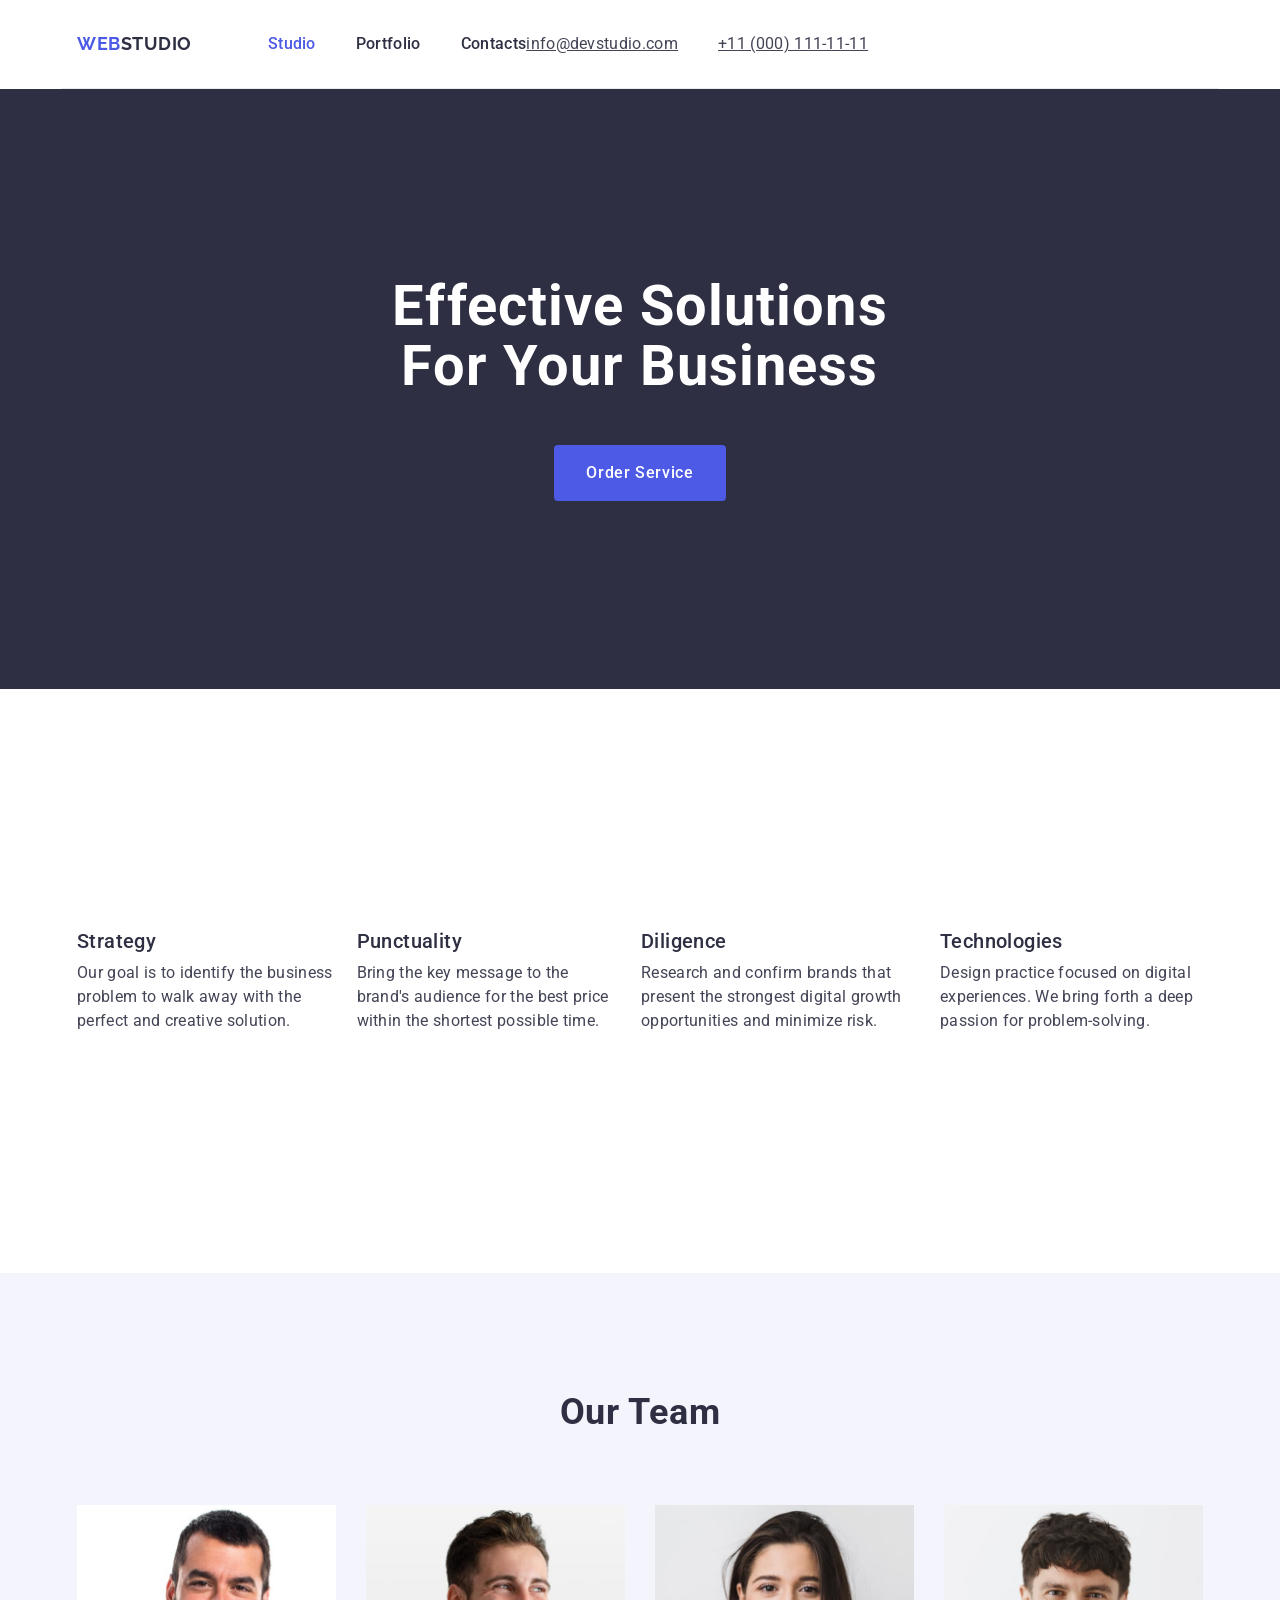
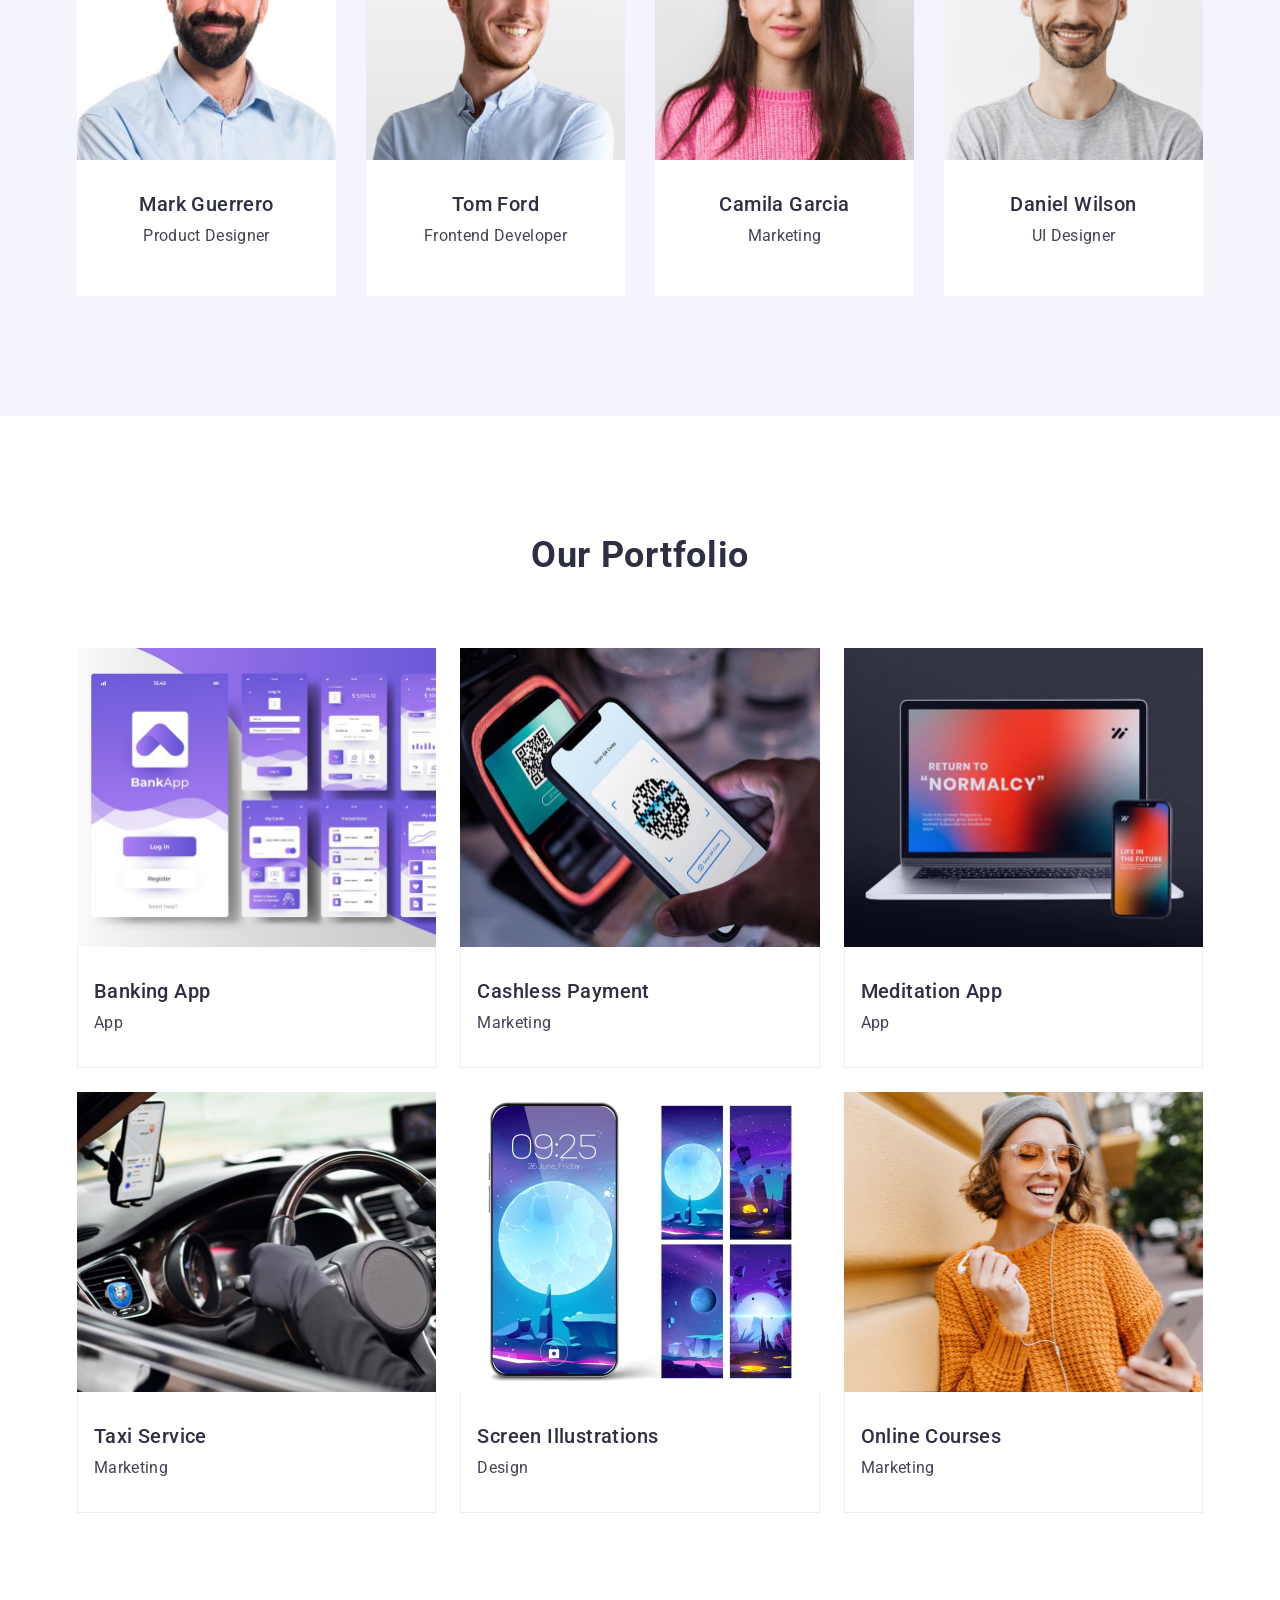
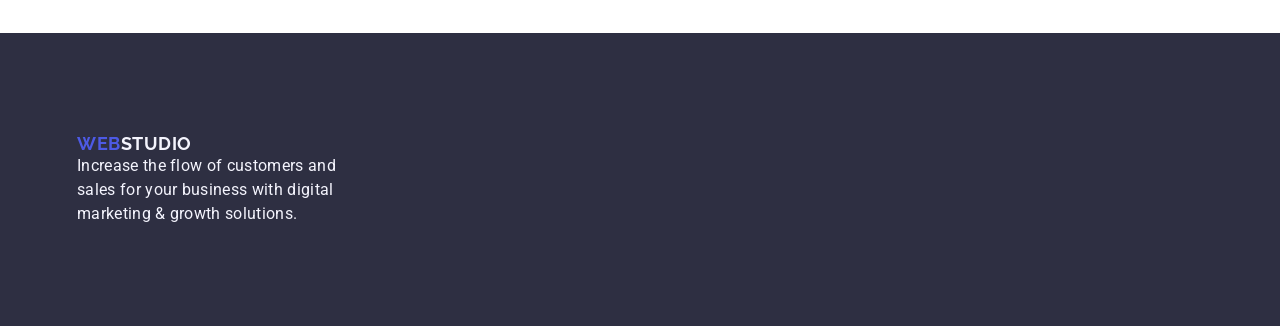
==== index.html @ 7c3ea045 "add css and class from tads" ====
<!DOCTYPE html>
<html lang="en">
  <head>
    <meta charset="UTF-8" />
    <meta http-equiv="X-UA-Compatible" content="IE=edge" />
    <meta name="viewport" content="width=device-width, initial-scale=1.0" />
    <title>Studio</title>
    <link
      rel="stylesheet"
      href="https://cdn.jsdelivr.net/npm/modern-normalize@1.1.0/modern-normalize.min.css"
    />
    <link rel="preconnect" href="https://fonts.googleapis.com" />
    <link rel="preconnect" href="https://fonts.gstatic.com" crossorigin />
    <link
      href="https://fonts.googleapis.com/css2?family=Raleway:wght@700&family=Roboto:wght@400;500;700&display=swap"
      rel="stylesheet"
    />
    <link rel="stylesheet" href="./css/styles.css" />
  </head>

  <body>
    <!-- HEADER-->
    <header>
      <div class="page-header container">
        <nav class="page-nav">
          <a class="logo logo-link link" href="index.html" lang="en"
            >Web<span class="logo-heater">Studio</span></a
          >
          <ul class="menu list link">
            <li class="menu-item">
              <a class="menu-link current" href="./index.html">Studio</a>
            </li>
            <li class="menu-item">
              <a class="menu-link" href="">Portfolio</a>
            </li>
            <li class="menu-item">
              <a class="menu-link" href="">Contacts</a>
            </li>
          </ul>
        </nav>

        <address class="link">
          <ul class="contact list">
            <li class="contact-menu">
              <a class="contact-list" href="mailto:info@devstudio.com"
                >info@devstudio.com</a
              >
            </li>
            <li class="contact-menu">
              <a class="contact-list" href="tel:+110001111111"
                >+11 (000) 111-11-11</a
              >
            </li>
          </ul>
        </address>
      </div>
    </header>

    <!--MAIN-->
    <main>
      <!--HERO-->
      <section class="hero background">
        <h1 class="hero-title">Effective Solutions<br />for Your Business</h1>
        <button class="modal-btn" type="button">Order Service</button>
      </section>

      <!--ABOUT-->
      <section class="section">
        <div class="container">
          <h2 class="about-title visually-hidden">Our Services</h2>
          <ul class="about-list list">
            <li>
              <h3 class="about-title-item">Strategy</h3>
              <p class="about-paragraph">
                Our goal is to identify the business problem to walk away with
                the perfect and creative solution.
              </p>
            </li>
            <li>
              <h3 class="about-title-item">Punctuality</h3>
              <p class="about-paragraph">
                Bring the key message to the brand's audience for the best price
                within the shortest possible time.
              </p>
            </li>
            <li>
              <h3 class="about-title-item">Diligence</h3>
              <p class="about-paragraph">
                Research and confirm brands that present the strongest digital
                growth opportunities and minimize risk.
              </p>
            </li>
            <li>
              <h3 class="about-title-item">Technologies</h3>
              <p class="about-paragraph">
                Design practice focused on digital experiences. We bring forth a
                deep passion for problem-solving.
              </p>
            </li>
          </ul>
        </div>
      </section>

      <!--TEAM-->
      <section class="team section">
        <div class="container">
          <h2 class="section-title">Our Team</h2>
          <ul class="team-menu list">
            <li class="team-list">
              <img
                class="team-img"
                src="./images/team/mark.jpg"
                alt="Photo Mark Guerrero"
                width="264"
                height="260"
              />
              <div class="team-subscription">
                <h3 class="team-name">Mark Guerrero</h3>
                <p class="team-paragraph">Product Designer</p>
              </div>
            </li>
            <li class="team-list">
              <img
                class="team-img"
                src="./images/team/tom.jpg"
                alt="Photo Tom Ford"
                width="264"
                height="260"
              />
              <div class="team-subscription">
                <h3 class="team-name">Tom Ford</h3>
                <p class="team-paragraph">Frontend Developer</p>
              </div>
            </li>
            <li class="team-list">
              <img
                class="team-img"
                src="./images/team/camila.jpg"
                alt="Photo Camila Garcia"
                width="264"
                height="260"
              />
              <div class="team-subscription">
                <h3 class="team-name">Camila Garcia</h3>
                <p class="team-paragraph">Marketing</p>
              </div>
            </li>
            <li class="team-list">
              <img
                class="team-img"
                src="./images/team/daniel.jpg"
                alt="Photo Daniel Wilson"
                width="264"
                height="260"
              />
              <div class="team-subscription">
                <h3 class="team-name">Daniel Wilson</h3>
                <p class="team-paragraph">UI Designer</p>
              </div>
            </li>
          </ul>
        </div>
      </section>

      <!--PORTFOLIO-->
      <section class="section portfolio">
        <div class="container">
          <h2 class="section-title">Our Portfolio</h2>
          <ul class="portfolio-menu list link">
            <li class="portfolio-cards">
              <img
                class="portfolio-img"
                src="./images/portfolio/banking_app.jpg"
                alt="Photo Banking App"
                width="360"
                height="300"
              />
              <div class="portfolio-subscription">
                <h3 class="portfolio-title list">Banking App</h3>
                <p class="portfolio-paragraph">App</p>
              </div>
            </li>
            <li class="portfolio-cards">
              <img
                class="portfolio-img"
                src="./images/portfolio/cashless_payment.jpg"
                alt="Photo Cashless Payment"
                width="360"
                height="300"
              />
              <div class="portfolio-subscription">
                <h3 class="portfolio-title list">Cashless Payment</h3>
                <p class="portfolio-paragraph">Marketing</p>
              </div>
            </li>
            <li class="portfolio-cards">
              <img
                class="portfolio-img"
                src="./images/portfolio/meditation_app.jpg"
                alt="Photo Meditation App"
                width="360"
                height="300"
              />
              <div class="portfolio-subscription">
                <h3 class="portfolio-title list">Meditation App</h3>
                <p class="portfolio-paragraph">App</p>
              </div>
            </li>
            <li class="portfolio-cards">
              <img
                class="portfolio-img"
                src="./images/portfolio/taxi_service.jpg"
                alt="Photo Taxi Service"
                width="360"
                height="300"
              />
              <div class="portfolio-subscription">
                <h3 class="portfolio-title list">Taxi Service</h3>
                <p class="portfolio-paragraph">Marketing</p>
              </div>
            </li>
            <li class="portfolio-cards">
              <img
                class="portfolio-img"
                src="./images/portfolio/screen_illustrations.jpg"
                alt="Photo Screen Illustrations"
                width="360"
                height="300"
              />
              <div class="portfolio-subscription">
                <h3 class="portfolio-title list">Screen Illustrations</h3>
                <p class="portfolio-paragraph">Design</p>
              </div>
            </li>
            <li class="portfolio-cards">
              <img
                class="portfolio-img"
                src="./images/portfolio/online_courses.jpg"
                alt="Photo girl with phone and headphones"
                width="360"
                height="300"
              />
              <div class="portfolio-subscription">
                <h3 class="portfolio-title list">Online Courses</h3>
                <p class="portfolio-paragraph">Marketing</p>
              </div>
            </li>
          </ul>
        </div>
      </section>
    </main>

    <!--FOOTER-->
    <footer class="footer">
      <div class="container">
        <a class="logo-link logo-footer-link link" href="index.html" lang="en"
          >Web<span class="logo-footer">Studio</span></a
        >
        <p class="footer-text">
          Increase the flow of customers and<br />sales for your business with
          digital<br />marketing & growth solutions.
        </p>
      </div>
    </footer>
  </body>
</html>
---- css/styles.css ----
:root {
  --main-font: 'Roboto', sans-serif;
  --secondth-font: 'Raleway', sans-serif;
  --main-text-color: #434455;
  --secondth-text-color: #2e2f42;
  --thirdth-text-color: #ffffff;
  --fourth-text-color: #4d5ae5;
  --fifth-text-color: #f4f4fd;
  --sixth-text-color: #404bbf;
  --main-background: #ffffff;
  --secondth-background: #2e2f42;
  --thirdth-background: #4d5ae5;
  --fourth-background: #404bbf;
}

h1,
h2,
h3,
p {
  margin-top: 0;
  margin-bottom: 0;
}

ul,
ol {
  margin: 0;
  padding: 0;
  list-style: none;
}

img {
  display: block;
  max-width: 100%;
  height: auto;
}

button {
  cursor: pointer;
}

.list {
  list-style: none;
}

.link {
  text-decoration: none;
}

.section {
  padding-top: 120px;
  padding-bottom: 120px;
}

.container {
  max-width: 1158px;
  padding-left: 16px;
  padding-right: 16px;
  margin-left: auto;
  margin-right: auto;
}

/* BODY */
body {
  font-family: var(--main-font);
  font-size: 14px;
  letter-spacing: 0.03em;
  color: var(--main-text-color);
  background-color: var(--main-background);
}
/* ================= HEADER ================= */
.page-header {
  display: flex;
  align-items: center;
  border-bottom: 1px solid #ececec;
}

.page-nav {
  display: flex;
  align-items: center;
}

.logo {
  margin-right: 76px;
  padding-top: 24px;
  padding-bottom: 25px;
}

.logo-link {
  font-family: var(--secondth-font);
  font-weight: 700;
  font-size: 18px;
  line-height: 1.17;
  letter-spacing: 0.03em;
  color: var(--fourth-text-color);
  text-transform: uppercase;
}

.logo-heater {
  color: var(--secondth-text-color);
}

.menu {
  display: flex;
  align-items: center;
  padding-top: 32px;
  padding-bottom: 32px;
}

.menu-item:not(:last-child) {
  margin-right: 40px;
}

.menu-link {
  font-weight: 500;
  font-size: 16px;
  line-height: 1.5;
  letter-spacing: 0.02em;
  color: var(--secondth-text-color);
  list-style: none;
  text-decoration: none;
}

.menu-link:hover,
.menu-link:focus {
  color: var(--sixth-text-color);
}

.menu-link.current {
  color: var(--fourth-text-color);
}

.contact {
  display: flex;
  align-items: center;
  margin-left: auto;
  padding-top: 32px;
  padding-bottom: 32px;
}

.contact-menu:not(:last-child) {
  margin-right: 40px;
}

.contact-list {
  font-size: 16px;
  line-height: 1.5;
  letter-spacing: 0.02em;
  color: var(--main-text-color);
  font-style: normal;
}

.contact-list:hover,
.contact-list:focus {
  color: var(--sixth-text-color);
}

/* ================= /HEADER  ================= */

/* =================  MAIN  ================= */

/*  ================= HERO  ================= */
.hero {
  padding: 188px 0;
  text-align: center;
}

.background {
  background-color: #2e2f42;
}

.hero-title {
  font-weight: 700;
  font-size: 56px;
  line-height: 1.07;
  letter-spacing: 0.02em;
  text-transform: capitalize;
  color: var(--thirdth-text-color);
  margin-bottom: 48px;
}

.modal-btn {
  font-weight: 500;
  font-size: 16px;
  line-height: 1.5;
  letter-spacing: 0.04em;
  color: var(--thirdth-text-color);
  background-color: var(--thirdth-background);
  cursor: pointer;
  border-radius: 4px;
  display: flex;
  align-items: center;
  text-align: center;
  margin-left: auto;
  margin-right: auto;
  padding-top: 16px;
  padding-bottom: 16px;
  padding-left: 32px;
  padding-right: 32px;
  border-style: none;
}

.modal-btn:hover,
.modal-btn:focus {
  background-color: var(--fourth-background);
}

/*  ================= /HERO  ================= */

/*  ================= ABOUT  ================= */
.visually-hidden {
  position: absolute;
  white-space: nowrap;
  width: 1px;
  height: 1px;
  overflow: hidden;
  border: 0;
  padding: 0;
  clip: rect(0 0 0 0);
  clip-path: inset(50%);
  margin: -1px;
}

.about-title {
  display: none;
}

.about-title-item {
  font-weight: 500;
  font-size: 20px;
  line-height: 1.2;
  letter-spacing: 0.02em;
  text-transform: capitalize;
  color: var(--secondth-text-color);
  margin-bottom: 8px;
}

.about-list {
  display: flex;
  justify-content: center;
  gap: 24px;
  padding: 120px 0;
}

.about-paragraph {
  font-size: 16px;
  line-height: 1.5;
  letter-spacing: 0.02em;
  color: var(--main-text-color);
}

/*  ================= /ABOUT  ================= */

/* ================= TEAM  ================= */
.team {
  padding: 120px 0;
  background-color: var(--fifth-text-color);
}

.team-menu {
  display: flex;
  align-items: center;
  gap: 30px;
}

.section-title {
  font-weight: 700;
  font-size: 36px;
  line-height: 1.11;
  letter-spacing: 0.02em;
  text-transform: capitalize;
  color: var(--secondth-text-color);
  text-align: center;
  margin-bottom: 72px;
}

.team-list {
  background-color: var(--main-background);
}

.team-subscription {
  padding-top: 32px;
  padding-bottom: 32px;
}

.team-name {
  font-weight: 500;
  font-size: 20px;
  line-height: 1.2;
  letter-spacing: 0.02em;
  color: var(--secondth-text-color);
  text-align: center;
  margin-bottom: 8px;
}

.team-paragraph {
  font-size: 16px;
  line-height: 1.5;
  letter-spacing: 0.02em;
  color: var(--main-text-color);
  text-align: center;
  margin-bottom: 16px;
}

/* ================= /TEAM  ================= */

/* ============ PORTFOLIO ============ */
.portfolio {
  padding: 120px 0;
}

.portfolio-menu {
  display: flex;
  flex-wrap: wrap;
  gap: 24px;
}

.portfolio-cards {
  flex-basis: calc((100% - 2 * 24px) / 3);
}

.portfolio-subscription {
  border: 1px solid #eeeeee;
  border-top: none;
  padding-top: 32px;
  padding-bottom: 32px;
  padding-left: 16px;
}

.portfolio-title {
  font-weight: 500;
  font-size: 20px;
  line-height: 1.2;
  letter-spacing: 0.02em;
  color: var(--secondth-text-color);
  text-decoration: none;
  margin-bottom: 8px;
}

.portfolio-paragraph {
  font-size: 16px;
  line-height: 1.5;
  letter-spacing: 0.02em;
  color: var(--main-text-color);
  text-decoration: none;
}

/* ============ /PORTFOLIO ============ */

/*  ================= /MAIN  ================= */

/*  ================= FOOTER  ================= */
.footer {
  padding-top: 100px;
  padding-bottom: 100px;
  background-color: var(--secondth-background);
}

.logo-footer {
  color: var(--fifth-text-color);
}

.logo-footer-link {
  margin-bottom: 16px;
}

.footer-text {
  display: block;
  font-size: 16px;
  line-height: 1.5;
  letter-spacing: 0.02em;
  list-style: none;
  text-decoration: none;
  color: var(--fifth-text-color);
  background-color: var(--secondth-background);
}

/*  ================= /FOOTER  ================= */

/* /BODY */
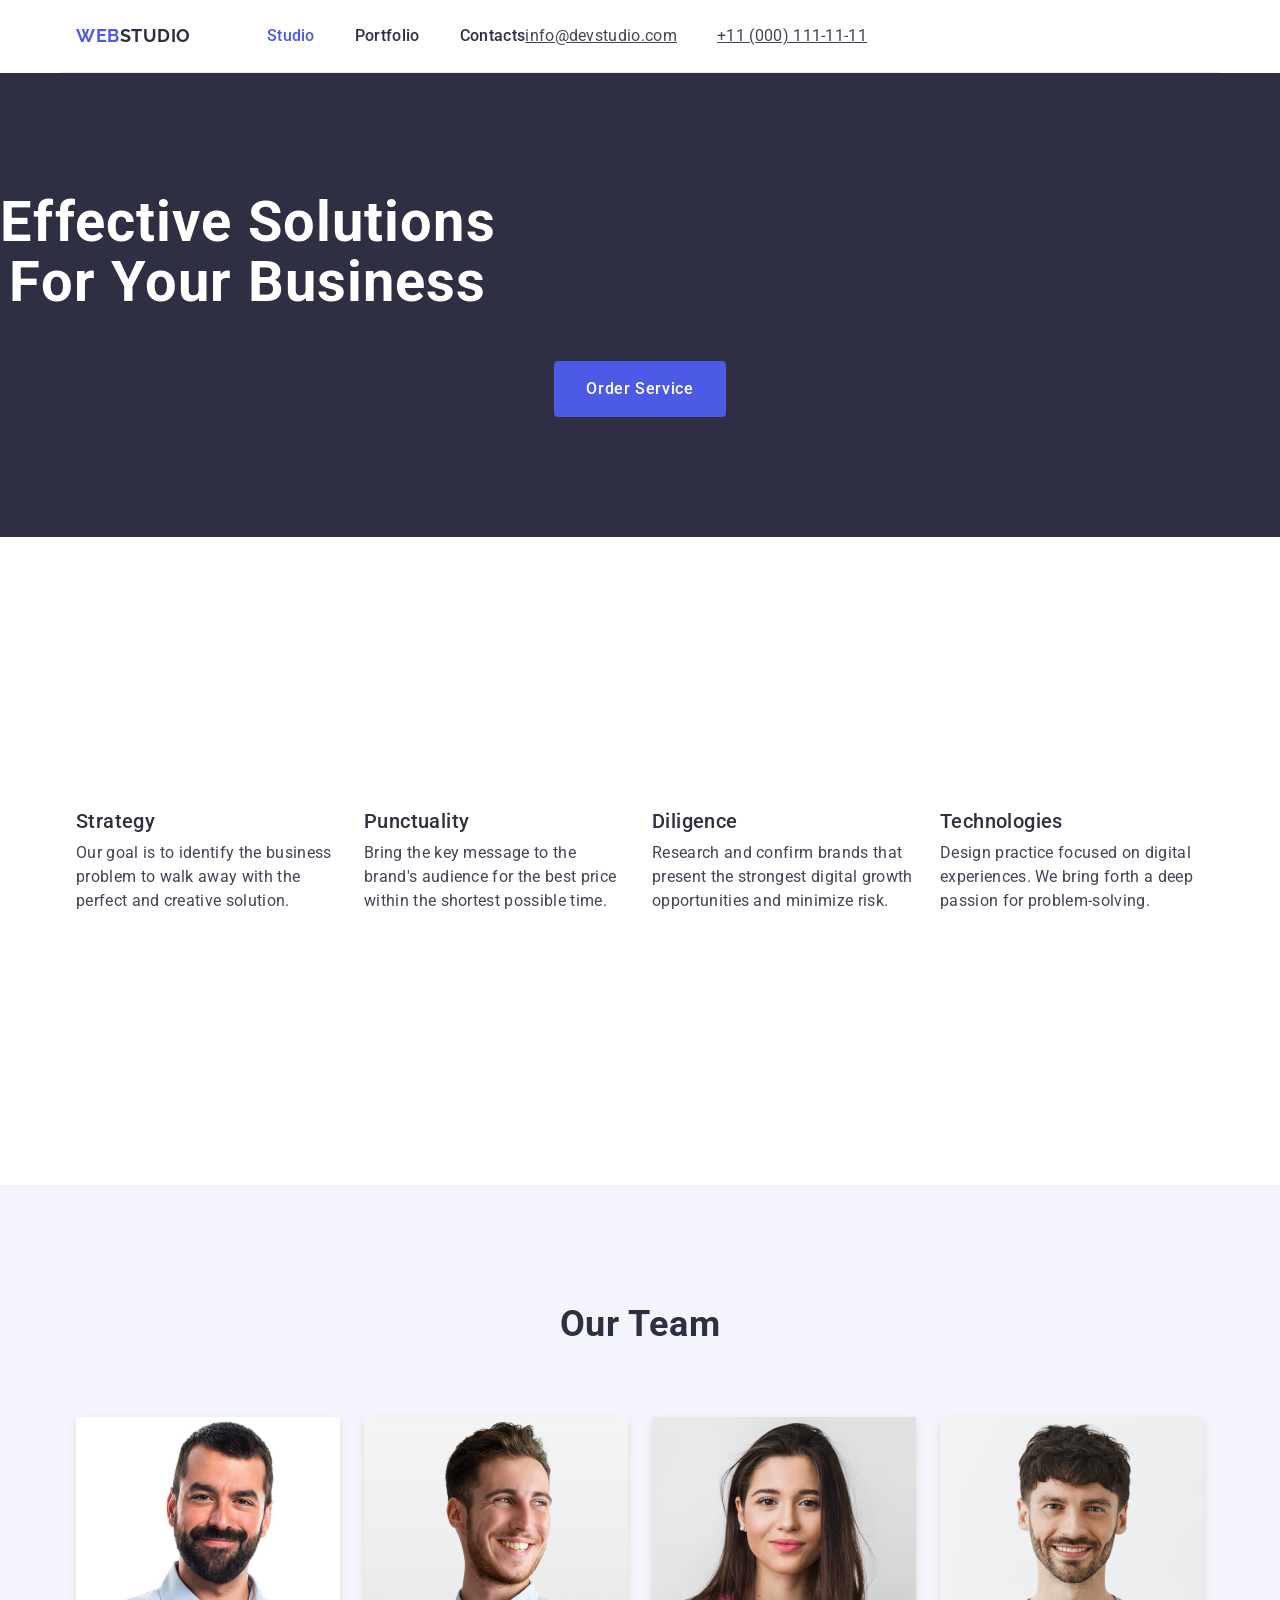
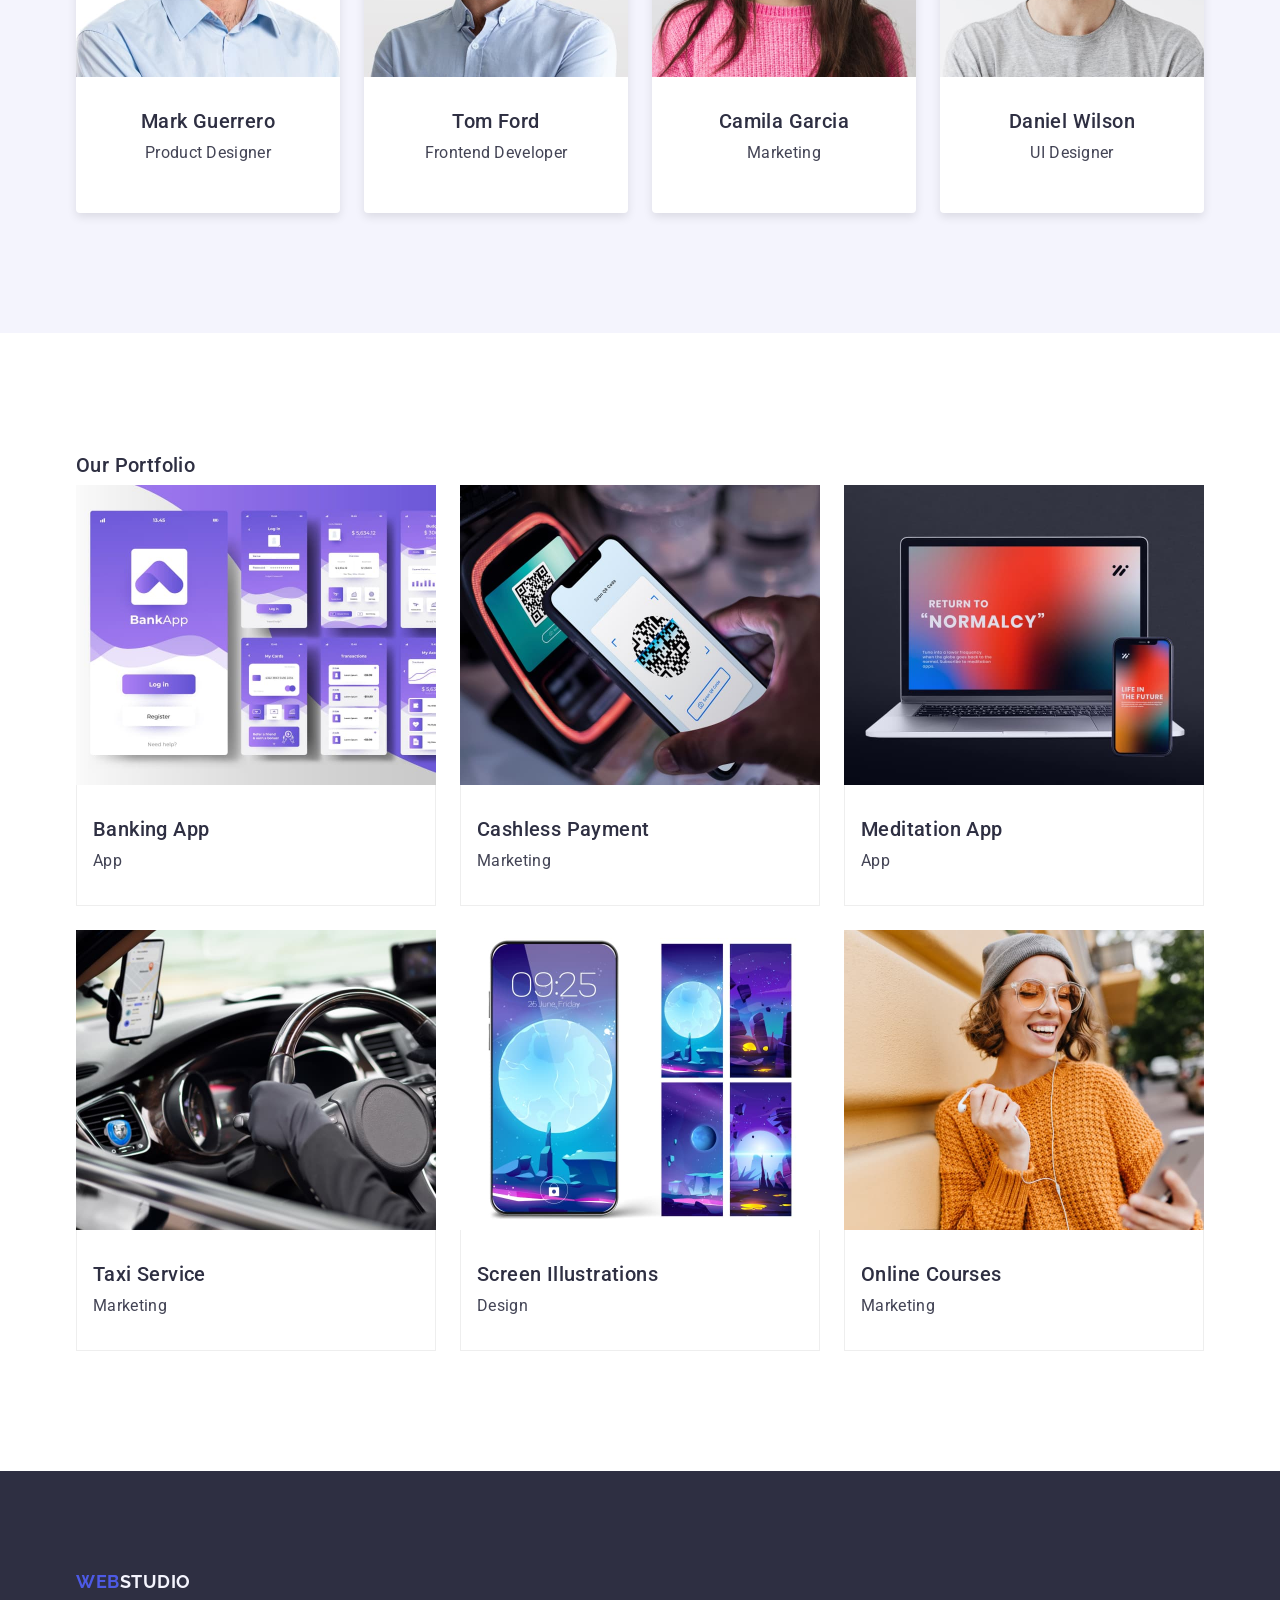
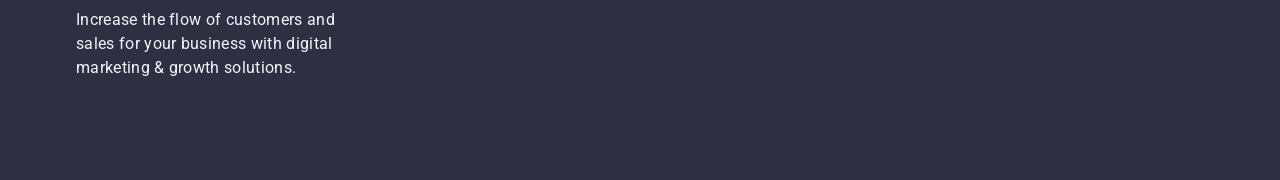
==== commit 8a5cf460: "fixes files" ====
--- a/index.html
+++ b/index.html
@@ -19,10 +19,10 @@
   </head>
 
   <body>
-    <!-- HEADER-->
-    <header>
-      <div class="page-header container">
-        <nav class="page-nav">
+    <!-- HEADER -->
+    <header class="header">
+      <div class="header-menu container">
+        <nav class="header-nav">
           <a class="logo logo-link link" href="index.html" lang="en"
             >Web<span class="logo-heater">Studio</span></a
           >
@@ -31,10 +31,10 @@
               <a class="menu-link current" href="./index.html">Studio</a>
             </li>
             <li class="menu-item">
-              <a class="menu-link" href="">Portfolio</a>
+              <a class="menu-link" href="#">Portfolio</a>
             </li>
             <li class="menu-item">
-              <a class="menu-link" href="">Contacts</a>
+              <a class="menu-link" href="#">Contacts</a>
             </li>
           </ul>
         </nav>
@@ -60,48 +60,58 @@
     <main>
       <!--HERO-->
       <section class="hero background">
-        <h1 class="hero-title">Effective Solutions<br />for Your Business</h1>
-        <button class="modal-btn" type="button">Order Service</button>
-      </section>
-
-      <!--ABOUT-->
+        <div class="conteiner">
+          <h1 class="hero-title">Effective Solutions<br />for Your Business</h1>
+          <button class="modal-btn" type="button">Order Service</button>
+        </div>
+      </section>
+
+      <!-- ABOUT -->
       <section class="section">
         <div class="container">
           <h2 class="about-title visually-hidden">Our Services</h2>
           <ul class="about-list list">
-            <li>
-              <h3 class="about-title-item">Strategy</h3>
-              <p class="about-paragraph">
-                Our goal is to identify the business problem to walk away with
-                the perfect and creative solution.
-              </p>
-            </li>
-            <li>
-              <h3 class="about-title-item">Punctuality</h3>
-              <p class="about-paragraph">
-                Bring the key message to the brand's audience for the best price
-                within the shortest possible time.
-              </p>
-            </li>
-            <li>
-              <h3 class="about-title-item">Diligence</h3>
-              <p class="about-paragraph">
-                Research and confirm brands that present the strongest digital
-                growth opportunities and minimize risk.
-              </p>
-            </li>
-            <li>
-              <h3 class="about-title-item">Technologies</h3>
-              <p class="about-paragraph">
-                Design practice focused on digital experiences. We bring forth a
-                deep passion for problem-solving.
-              </p>
-            </li>
-          </ul>
-        </div>
-      </section>
-
-      <!--TEAM-->
+            <li class="about-cards">
+              <div class="about-card-content">
+                <h3 class="about-title-item">Strategy</h3>
+                <p class="about-paragraph">
+                  Our goal is to identify the business problem to walk away with
+                  the perfect and creative solution.
+                </p>
+              </div>
+            </li>
+            <li class="about-cards">
+              <div class="about-card-content">
+                <h3 class="about-title-item">Punctuality</h3>
+                <p class="about-paragraph">
+                  Bring the key message to the brand's audience for the best
+                  price within the shortest possible time.
+                </p>
+              </div>
+            </li>
+            <li class="about-cards">
+              <div class="about-card-content">
+                <h3 class="about-title-item">Diligence</h3>
+                <p class="about-paragraph">
+                  Research and confirm brands that present the strongest digital
+                  growth opportunities and minimize risk.
+                </p>
+              </div>
+            </li>
+            <li class="about-cards">
+              <div class="about-card-content">
+                <h3 class="about-title-item">Technologies</h3>
+                <p class="about-paragraph">
+                  Design practice focused on digital experiences. We bring forth
+                  a deep passion for problem-solving.
+                </p>
+              </div>
+            </li>
+          </ul>
+        </div>
+      </section>
+
+      <!-- TEAM-->
       <section class="team section">
         <div class="container">
           <h2 class="section-title">Our Team</h2>
@@ -163,10 +173,10 @@
       </section>
 
       <!--PORTFOLIO-->
-      <section class="section portfolio">
+      <section class="portfolio section">
         <div class="container">
-          <h2 class="section-title">Our Portfolio</h2>
-          <ul class="portfolio-menu list link">
+          <h2 class="portfolio-title">Our Portfolio</h2>
+          <ul class="portfolio-menu list">
             <li class="portfolio-cards">
               <img
                 class="portfolio-img"
--- a/css/styles.css
+++ b/css/styles.css
@@ -53,8 +53,8 @@
 
 .container {
   max-width: 1158px;
-  padding-left: 16px;
-  padding-right: 16px;
+  padding-left: 15px;
+  padding-right: 15px;
   margin-left: auto;
   margin-right: auto;
 }
@@ -68,21 +68,23 @@
   background-color: var(--main-background);
 }
 /* ================= HEADER ================= */
-.page-header {
-  display: flex;
-  align-items: center;
-  border-bottom: 1px solid #ececec;
-}
-
-.page-nav {
-  display: flex;
-  align-items: center;
+.header-menu {
+  display: flex;
+  align-items: center;
+  border-bottom: 1px solid #e7e9fc;
+  width: 1158px;
+  margin: 0 auto;
+  padding: 0 15px;
+}
+
+.header-nav {
+  display: flex;
+  align-items: center;
+  padding: 24px 0;
 }
 
 .logo {
   margin-right: 76px;
-  padding-top: 24px;
-  padding-bottom: 25px;
 }
 
 .logo-link {
@@ -102,12 +104,11 @@
 .menu {
   display: flex;
   align-items: center;
-  padding-top: 32px;
-  padding-bottom: 32px;
+  gap: 40px;
 }
 
 .menu-item:not(:last-child) {
-  margin-right: 40px;
+  margin-right: 0;
 }
 
 .menu-link {
@@ -118,6 +119,7 @@
   color: var(--secondth-text-color);
   list-style: none;
   text-decoration: none;
+  padding: 24px 0;
 }
 
 .menu-link:hover,
@@ -132,9 +134,6 @@
 .contact {
   display: flex;
   align-items: center;
-  margin-left: auto;
-  padding-top: 32px;
-  padding-bottom: 32px;
 }
 
 .contact-menu:not(:last-child) {
@@ -160,7 +159,7 @@
 
 /*  ================= HERO  ================= */
 .hero {
-  padding: 188px 0;
+  padding: 120px 0;
   text-align: center;
 }
 
@@ -169,12 +168,14 @@
 }
 
 .hero-title {
+  max-width: 496px;
   font-weight: 700;
   font-size: 56px;
   line-height: 1.07;
   letter-spacing: 0.02em;
   text-transform: capitalize;
   color: var(--thirdth-text-color);
+  text-align: center;
   margin-bottom: 48px;
 }
 
@@ -186,8 +187,9 @@
   color: var(--thirdth-text-color);
   background-color: var(--thirdth-background);
   cursor: pointer;
-  border-radius: 4px;
-  display: flex;
+  display: block;
+  min-width: 169px;
+  height: 56px;
   align-items: center;
   text-align: center;
   margin-left: auto;
@@ -196,14 +198,14 @@
   padding-bottom: 16px;
   padding-left: 32px;
   padding-right: 32px;
-  border-style: none;
+  border-radius: 4px;
+  border: none;
 }
 
 .modal-btn:hover,
 .modal-btn:focus {
   background-color: var(--fourth-background);
 }
-
 /*  ================= /HERO  ================= */
 
 /*  ================= ABOUT  ================= */
@@ -221,7 +223,7 @@
 }
 
 .about-title {
-  display: none;
+  margin-bottom: 72px;
 }
 
 .about-title-item {
@@ -241,13 +243,21 @@
   padding: 120px 0;
 }
 
+.about-cards {
+  flex-basis: calc((100% - 72px) / 4);
+  border-radius: 0px 0px 4px 4px;
+}
+
+.about-card-content {
+  padding: 32px 0;
+}
+
 .about-paragraph {
   font-size: 16px;
   line-height: 1.5;
   letter-spacing: 0.02em;
   color: var(--main-text-color);
 }
-
 /*  ================= /ABOUT  ================= */
 
 /* ================= TEAM  ================= */
@@ -259,7 +269,8 @@
 .team-menu {
   display: flex;
   align-items: center;
-  gap: 30px;
+  justify-content: space-between;
+  gap: 24px;
 }
 
 .section-title {
@@ -275,11 +286,20 @@
 
 .team-list {
   background-color: var(--main-background);
+  border-radius: 0 0 4px 4px;
+  width: calc((100% - 3 * 24px) / 4);
+  overflow: hidden;
+  box-shadow: 0 4px 10px rgba(0, 0, 0, 0.1);
+}
+
+.team-img {
+  width: 100%;
+  height: auto;
 }
 
 .team-subscription {
-  padding-top: 32px;
-  padding-bottom: 32px;
+  padding: 32px 0;
+  text-align: center;
 }
 
 .team-name {
@@ -288,7 +308,6 @@
   line-height: 1.2;
   letter-spacing: 0.02em;
   color: var(--secondth-text-color);
-  text-align: center;
   margin-bottom: 8px;
 }
 
@@ -297,7 +316,6 @@
   line-height: 1.5;
   letter-spacing: 0.02em;
   color: var(--main-text-color);
-  text-align: center;
   margin-bottom: 16px;
 }
 
@@ -321,9 +339,7 @@
 .portfolio-subscription {
   border: 1px solid #eeeeee;
   border-top: none;
-  padding-top: 32px;
-  padding-bottom: 32px;
-  padding-left: 16px;
+  padding: 32px 16px;
 }
 
 .portfolio-title {
@@ -332,7 +348,6 @@
   line-height: 1.2;
   letter-spacing: 0.02em;
   color: var(--secondth-text-color);
-  text-decoration: none;
   margin-bottom: 8px;
 }
 
@@ -341,7 +356,6 @@
   line-height: 1.5;
   letter-spacing: 0.02em;
   color: var(--main-text-color);
-  text-decoration: none;
 }
 
 /* ============ /PORTFOLIO ============ */
@@ -350,8 +364,7 @@
 
 /*  ================= FOOTER  ================= */
 .footer {
-  padding-top: 100px;
-  padding-bottom: 100px;
+  padding: 100px 0;
   background-color: var(--secondth-background);
 }
 
@@ -360,18 +373,16 @@
 }
 
 .logo-footer-link {
+  display: inline-block;
   margin-bottom: 16px;
 }
 
 .footer-text {
-  display: block;
-  font-size: 16px;
-  line-height: 1.5;
-  letter-spacing: 0.02em;
-  list-style: none;
-  text-decoration: none;
+  max-width: 264px;
+  font-size: 16px;
+  line-height: 1.5;
+  letter-spacing: 0.02em;
   color: var(--fifth-text-color);
-  background-color: var(--secondth-background);
 }
 
 /*  ================= /FOOTER  ================= */
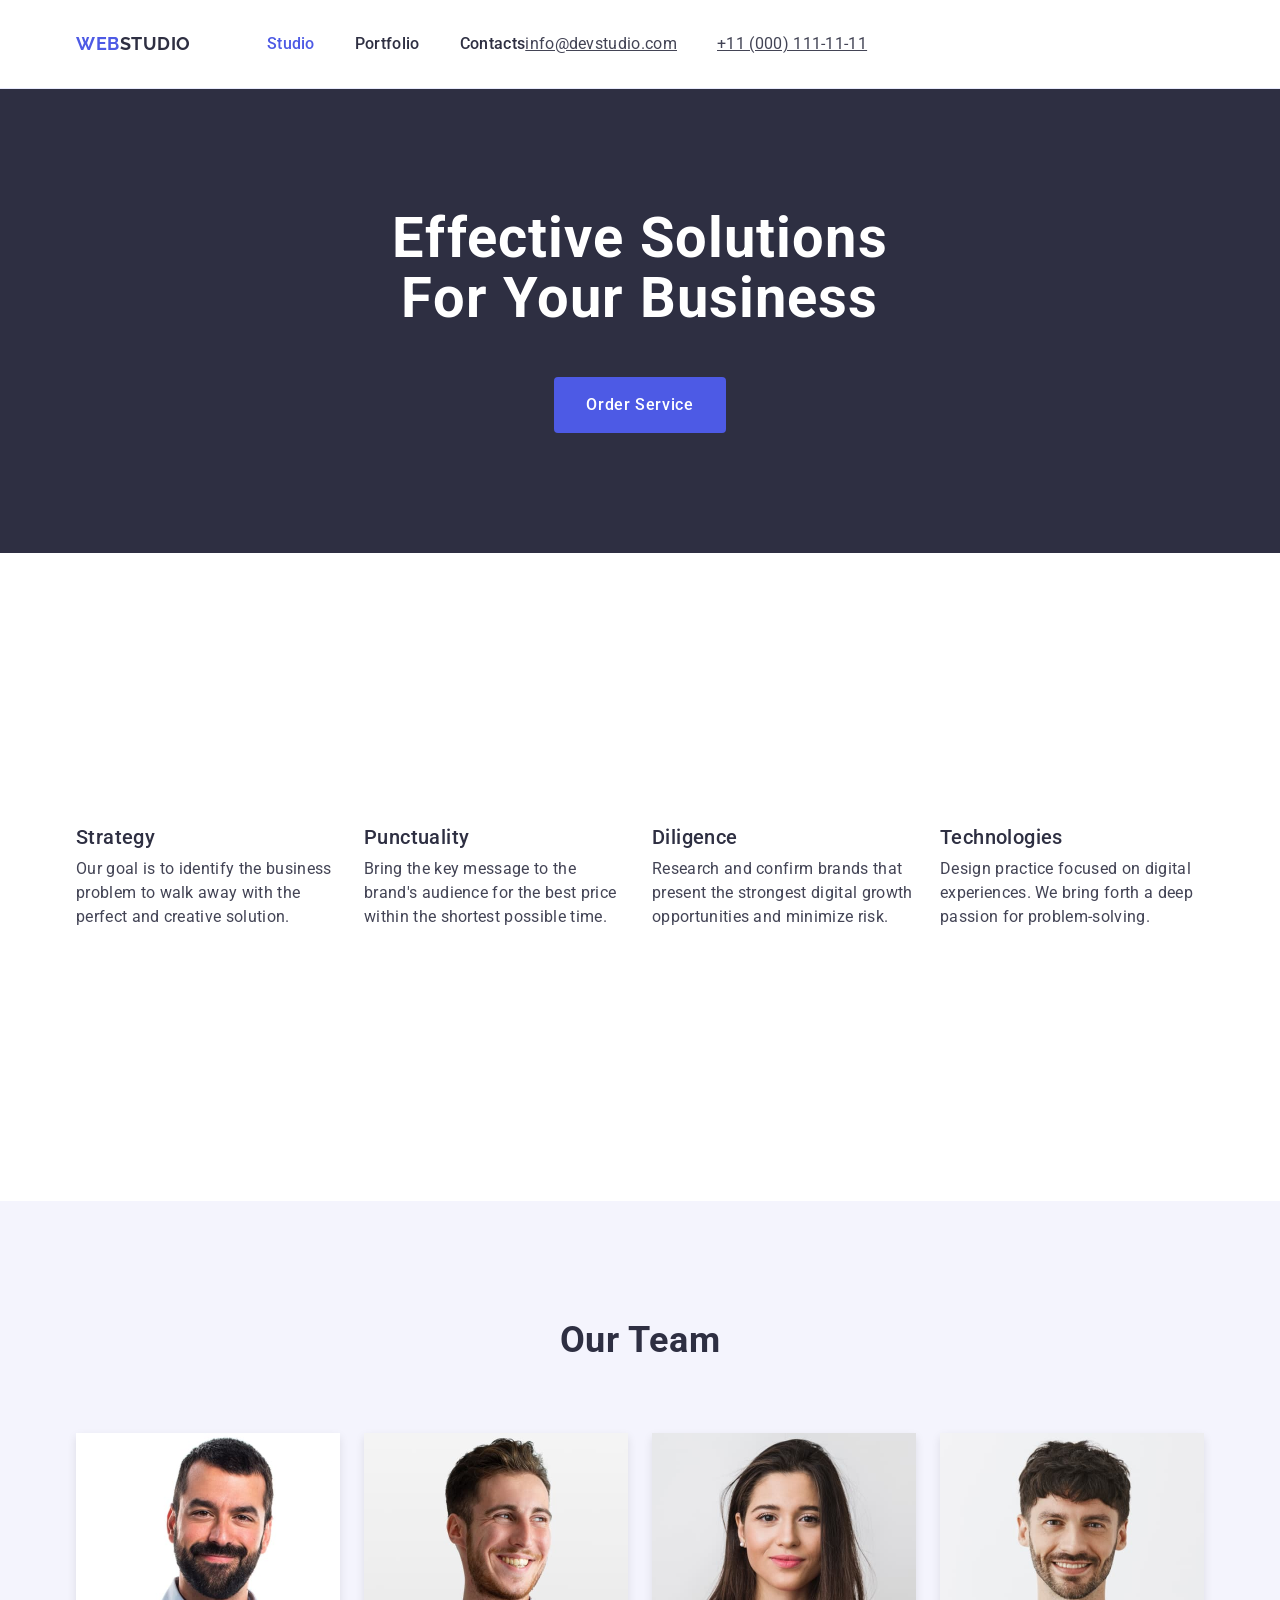
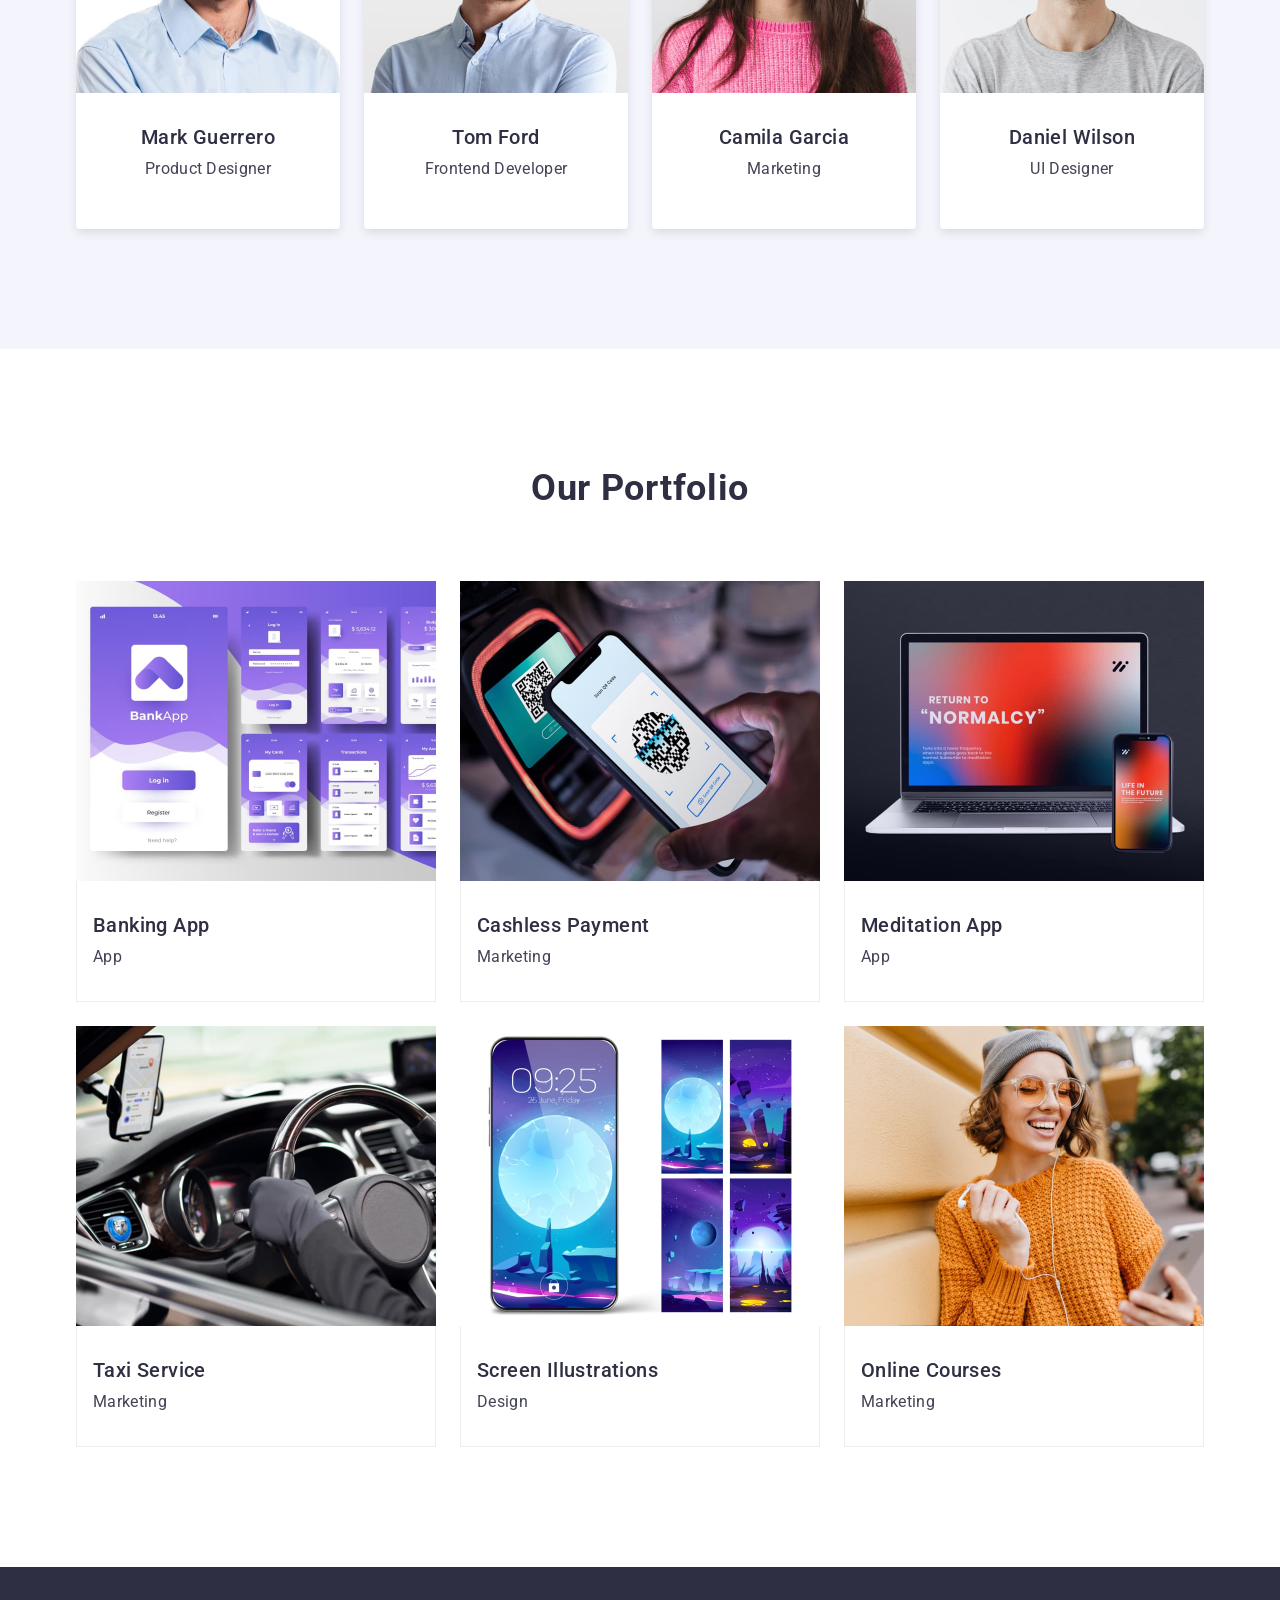
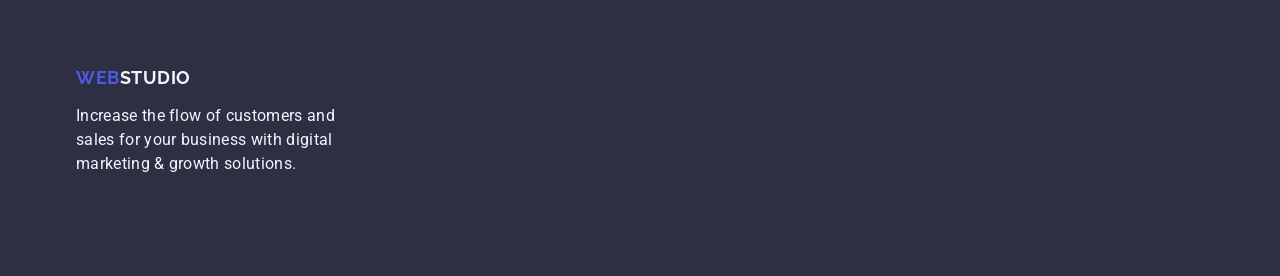
==== commit 020ee884: "fixed files" ====
--- a/index.html
+++ b/index.html
@@ -62,7 +62,7 @@
       <section class="hero background">
         <div class="conteiner">
           <h1 class="hero-title">Effective Solutions<br />for Your Business</h1>
-          <button class="modal-btn" type="button">Order Service</button>
+          <button class="hero-btn" type="button">Order Service</button>
         </div>
       </section>
 
@@ -175,7 +175,7 @@
       <!--PORTFOLIO-->
       <section class="portfolio section">
         <div class="container">
-          <h2 class="portfolio-title">Our Portfolio</h2>
+          <h2 class="section-title">Our Portfolio</h2>
           <ul class="portfolio-menu list">
             <li class="portfolio-cards">
               <img
--- a/css/styles.css
+++ b/css/styles.css
@@ -68,10 +68,13 @@
   background-color: var(--main-background);
 }
 /* ================= HEADER ================= */
+.header {
+  border-bottom: 1px solid #e7e9fc;
+}
+
 .header-menu {
   display: flex;
   align-items: center;
-  border-bottom: 1px solid #e7e9fc;
   width: 1158px;
   margin: 0 auto;
   padding: 0 15px;
@@ -134,9 +137,13 @@
 .contact {
   display: flex;
   align-items: center;
-}
-
-.contact-menu:not(:last-child) {
+  gap: 40px;
+  margin-left: auto;
+  padding-top: 32px;
+  padding-bottom: 32px;
+}
+
+.contact__menu:not(:last-child) {
   margin-right: 40px;
 }
 
@@ -176,10 +183,12 @@
   text-transform: capitalize;
   color: var(--thirdth-text-color);
   text-align: center;
+  margin-left: auto;
+  margin-right: auto;
   margin-bottom: 48px;
 }
 
-.modal-btn {
+.hero-btn {
   font-weight: 500;
   font-size: 16px;
   line-height: 1.5;
@@ -194,8 +203,8 @@
   text-align: center;
   margin-left: auto;
   margin-right: auto;
-  padding-top: 16px;
-  padding-bottom: 16px;
+  padding-top: 10px;
+  padding-bottom: 10px;
   padding-left: 32px;
   padding-right: 32px;
   border-radius: 4px;
@@ -218,22 +227,9 @@
   border: 0;
   padding: 0;
   clip: rect(0 0 0 0);
+  -webkit-clip-path: inset(50%);
   clip-path: inset(50%);
   margin: -1px;
-}
-
-.about-title {
-  margin-bottom: 72px;
-}
-
-.about-title-item {
-  font-weight: 500;
-  font-size: 20px;
-  line-height: 1.2;
-  letter-spacing: 0.02em;
-  text-transform: capitalize;
-  color: var(--secondth-text-color);
-  margin-bottom: 8px;
 }
 
 .about-list {
@@ -250,6 +246,16 @@
 
 .about-card-content {
   padding: 32px 0;
+}
+
+.about-title-item {
+  font-weight: 500;
+  font-size: 20px;
+  line-height: 1.2;
+  letter-spacing: 0.02em;
+  text-transform: capitalize;
+  color: var(--secondth-text-color);
+  margin-bottom: 8px;
 }
 
 .about-paragraph {
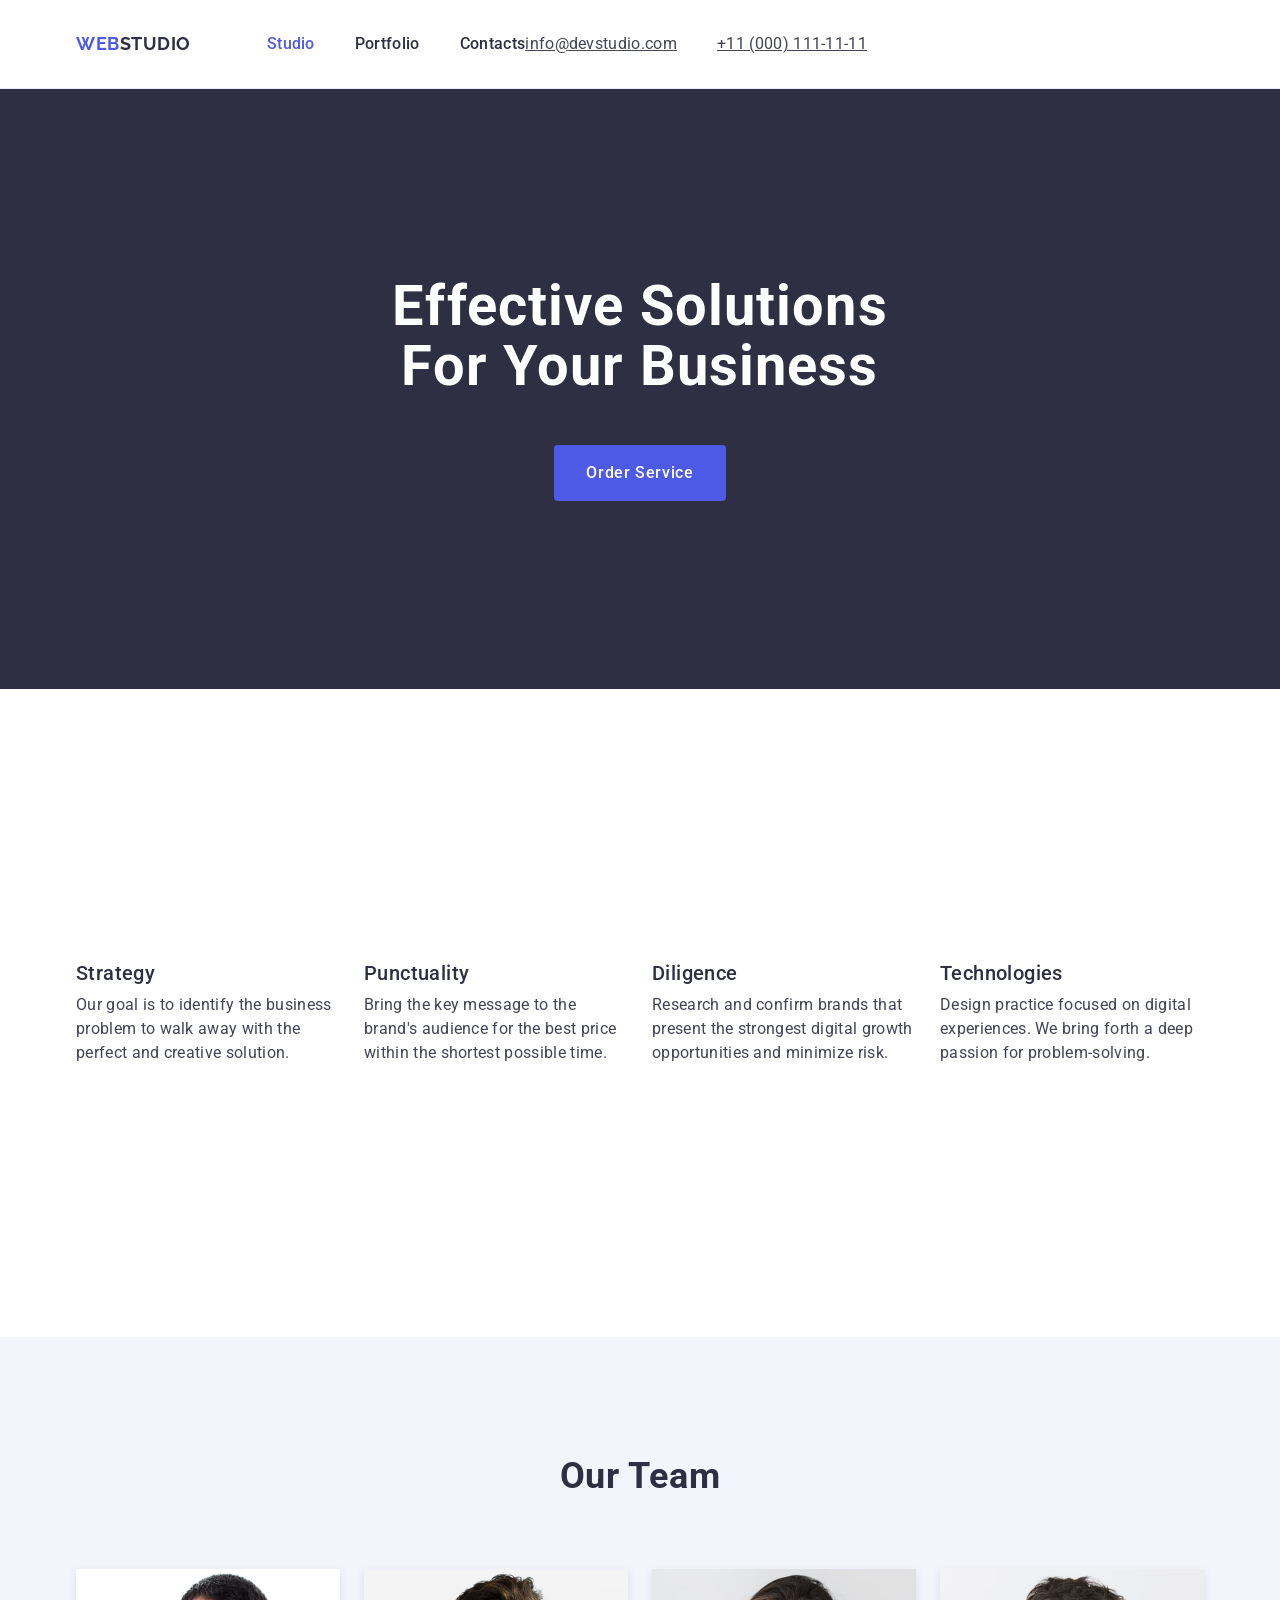
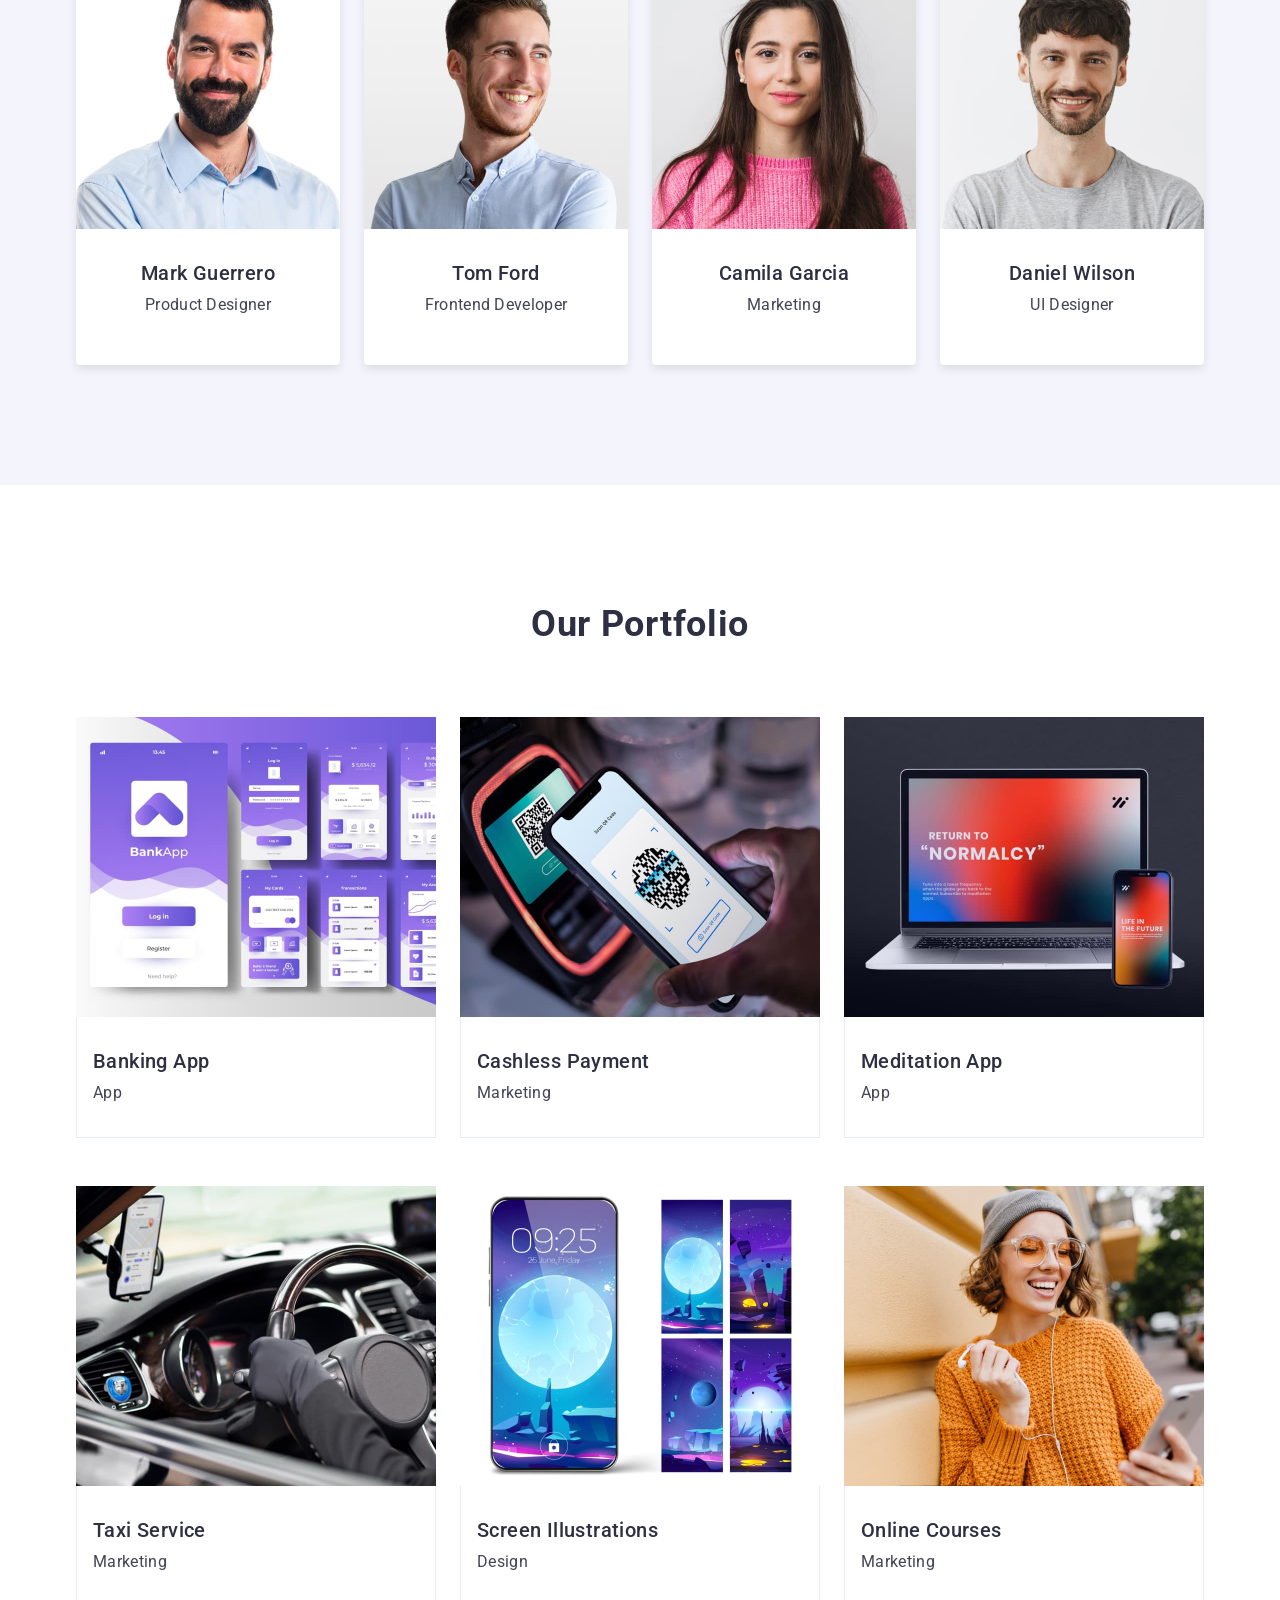
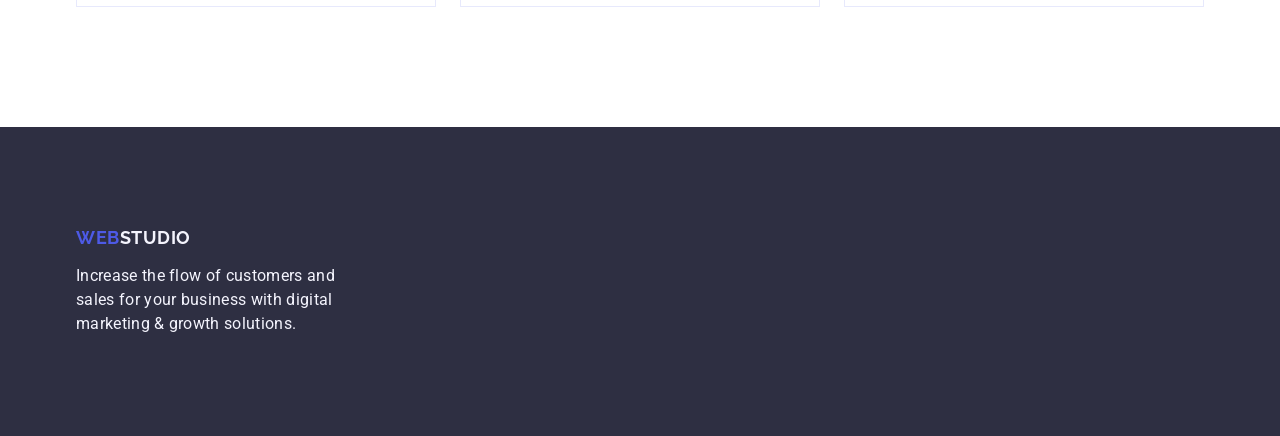
==== commit 840eb21e: "fixed files html and css" ====
--- a/index.html
+++ b/index.html
@@ -60,7 +60,7 @@
     <main>
       <!--HERO-->
       <section class="hero background">
-        <div class="conteiner">
+        <div class="container">
           <h1 class="hero-title">Effective Solutions<br />for Your Business</h1>
           <button class="hero-btn" type="button">Order Service</button>
         </div>
@@ -69,38 +69,38 @@
       <!-- ABOUT -->
       <section class="section">
         <div class="container">
-          <h2 class="about-title visually-hidden">Our Services</h2>
+          <h2 class="section-title visually-hidden">Our Services</h2>
           <ul class="about-list list">
-            <li class="about-cards">
-              <div class="about-card-content">
-                <h3 class="about-title-item">Strategy</h3>
+            <li class="about-card">
+              <div class="about-card-content">
+                <h3 class="about-title">Strategy</h3>
                 <p class="about-paragraph">
                   Our goal is to identify the business problem to walk away with
                   the perfect and creative solution.
                 </p>
               </div>
             </li>
-            <li class="about-cards">
-              <div class="about-card-content">
-                <h3 class="about-title-item">Punctuality</h3>
+            <li class="about-card">
+              <div class="about-card-content">
+                <h3 class="about-title">Punctuality</h3>
                 <p class="about-paragraph">
                   Bring the key message to the brand's audience for the best
                   price within the shortest possible time.
                 </p>
               </div>
             </li>
-            <li class="about-cards">
-              <div class="about-card-content">
-                <h3 class="about-title-item">Diligence</h3>
+            <li class="about-card">
+              <div class="about-card-content">
+                <h3 class="about-title">Diligence</h3>
                 <p class="about-paragraph">
                   Research and confirm brands that present the strongest digital
                   growth opportunities and minimize risk.
                 </p>
               </div>
             </li>
-            <li class="about-cards">
-              <div class="about-card-content">
-                <h3 class="about-title-item">Technologies</h3>
+            <li class="about-card">
+              <div class="about-card-content">
+                <h3 class="about-title">Technologies</h3>
                 <p class="about-paragraph">
                   Design practice focused on digital experiences. We bring forth
                   a deep passion for problem-solving.
@@ -177,7 +177,7 @@
         <div class="container">
           <h2 class="section-title">Our Portfolio</h2>
           <ul class="portfolio-menu list">
-            <li class="portfolio-cards">
+            <li class="portfolio-card">
               <img
                 class="portfolio-img"
                 src="./images/portfolio/banking_app.jpg"
@@ -190,7 +190,7 @@
                 <p class="portfolio-paragraph">App</p>
               </div>
             </li>
-            <li class="portfolio-cards">
+            <li class="portfolio-card">
               <img
                 class="portfolio-img"
                 src="./images/portfolio/cashless_payment.jpg"
@@ -203,7 +203,7 @@
                 <p class="portfolio-paragraph">Marketing</p>
               </div>
             </li>
-            <li class="portfolio-cards">
+            <li class="portfolio-card">
               <img
                 class="portfolio-img"
                 src="./images/portfolio/meditation_app.jpg"
@@ -216,7 +216,7 @@
                 <p class="portfolio-paragraph">App</p>
               </div>
             </li>
-            <li class="portfolio-cards">
+            <li class="portfolio-card">
               <img
                 class="portfolio-img"
                 src="./images/portfolio/taxi_service.jpg"
@@ -229,7 +229,7 @@
                 <p class="portfolio-paragraph">Marketing</p>
               </div>
             </li>
-            <li class="portfolio-cards">
+            <li class="portfolio-card">
               <img
                 class="portfolio-img"
                 src="./images/portfolio/screen_illustrations.jpg"
@@ -242,7 +242,7 @@
                 <p class="portfolio-paragraph">Design</p>
               </div>
             </li>
-            <li class="portfolio-cards">
+            <li class="portfolio-card">
               <img
                 class="portfolio-img"
                 src="./images/portfolio/online_courses.jpg"
--- a/css/styles.css
+++ b/css/styles.css
@@ -166,7 +166,7 @@
 
 /*  ================= HERO  ================= */
 .hero {
-  padding: 120px 0;
+  padding: 188px 0;
   text-align: center;
 }
 
@@ -220,16 +220,16 @@
 /*  ================= ABOUT  ================= */
 .visually-hidden {
   position: absolute;
-  white-space: nowrap;
   width: 1px;
   height: 1px;
-  overflow: hidden;
+  margin: -1px;
   border: 0;
   padding: 0;
+
+  white-space: nowrap;
+  clip-path: inset(100%);
   clip: rect(0 0 0 0);
-  -webkit-clip-path: inset(50%);
-  clip-path: inset(50%);
-  margin: -1px;
+  overflow: hidden;
 }
 
 .about-list {
@@ -239,7 +239,7 @@
   padding: 120px 0;
 }
 
-.about-cards {
+.about-card {
   flex-basis: calc((100% - 72px) / 4);
   border-radius: 0px 0px 4px 4px;
 }
@@ -248,7 +248,7 @@
   padding: 32px 0;
 }
 
-.about-title-item {
+.about-title {
   font-weight: 500;
   font-size: 20px;
   line-height: 1.2;
@@ -335,15 +335,16 @@
 .portfolio-menu {
   display: flex;
   flex-wrap: wrap;
-  gap: 24px;
-}
-
-.portfolio-cards {
+  column-gap: 24px;
+  row-gap: 48px;
+}
+
+.portfolio-card {
   flex-basis: calc((100% - 2 * 24px) / 3);
 }
 
 .portfolio-subscription {
-  border: 1px solid #eeeeee;
+  border: 1px solid #e7e9fc;
   border-top: none;
   padding: 32px 16px;
 }
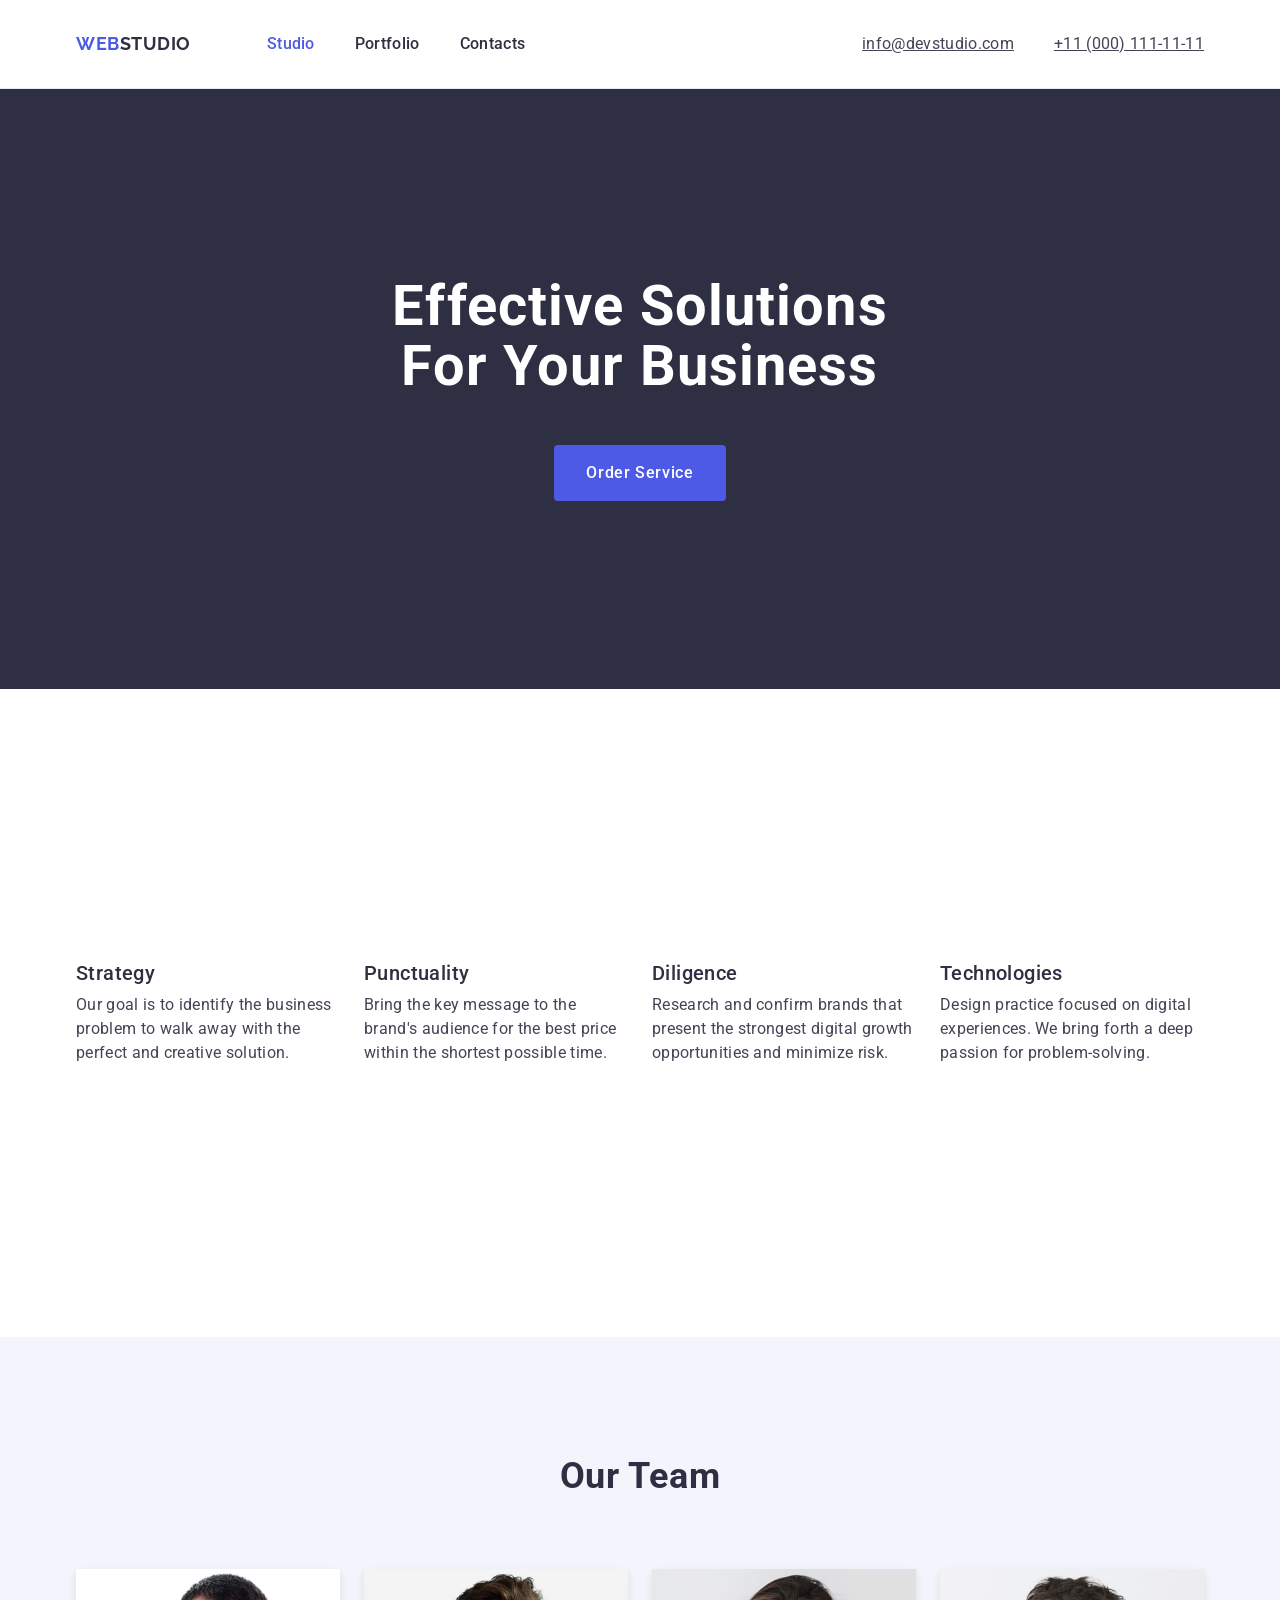
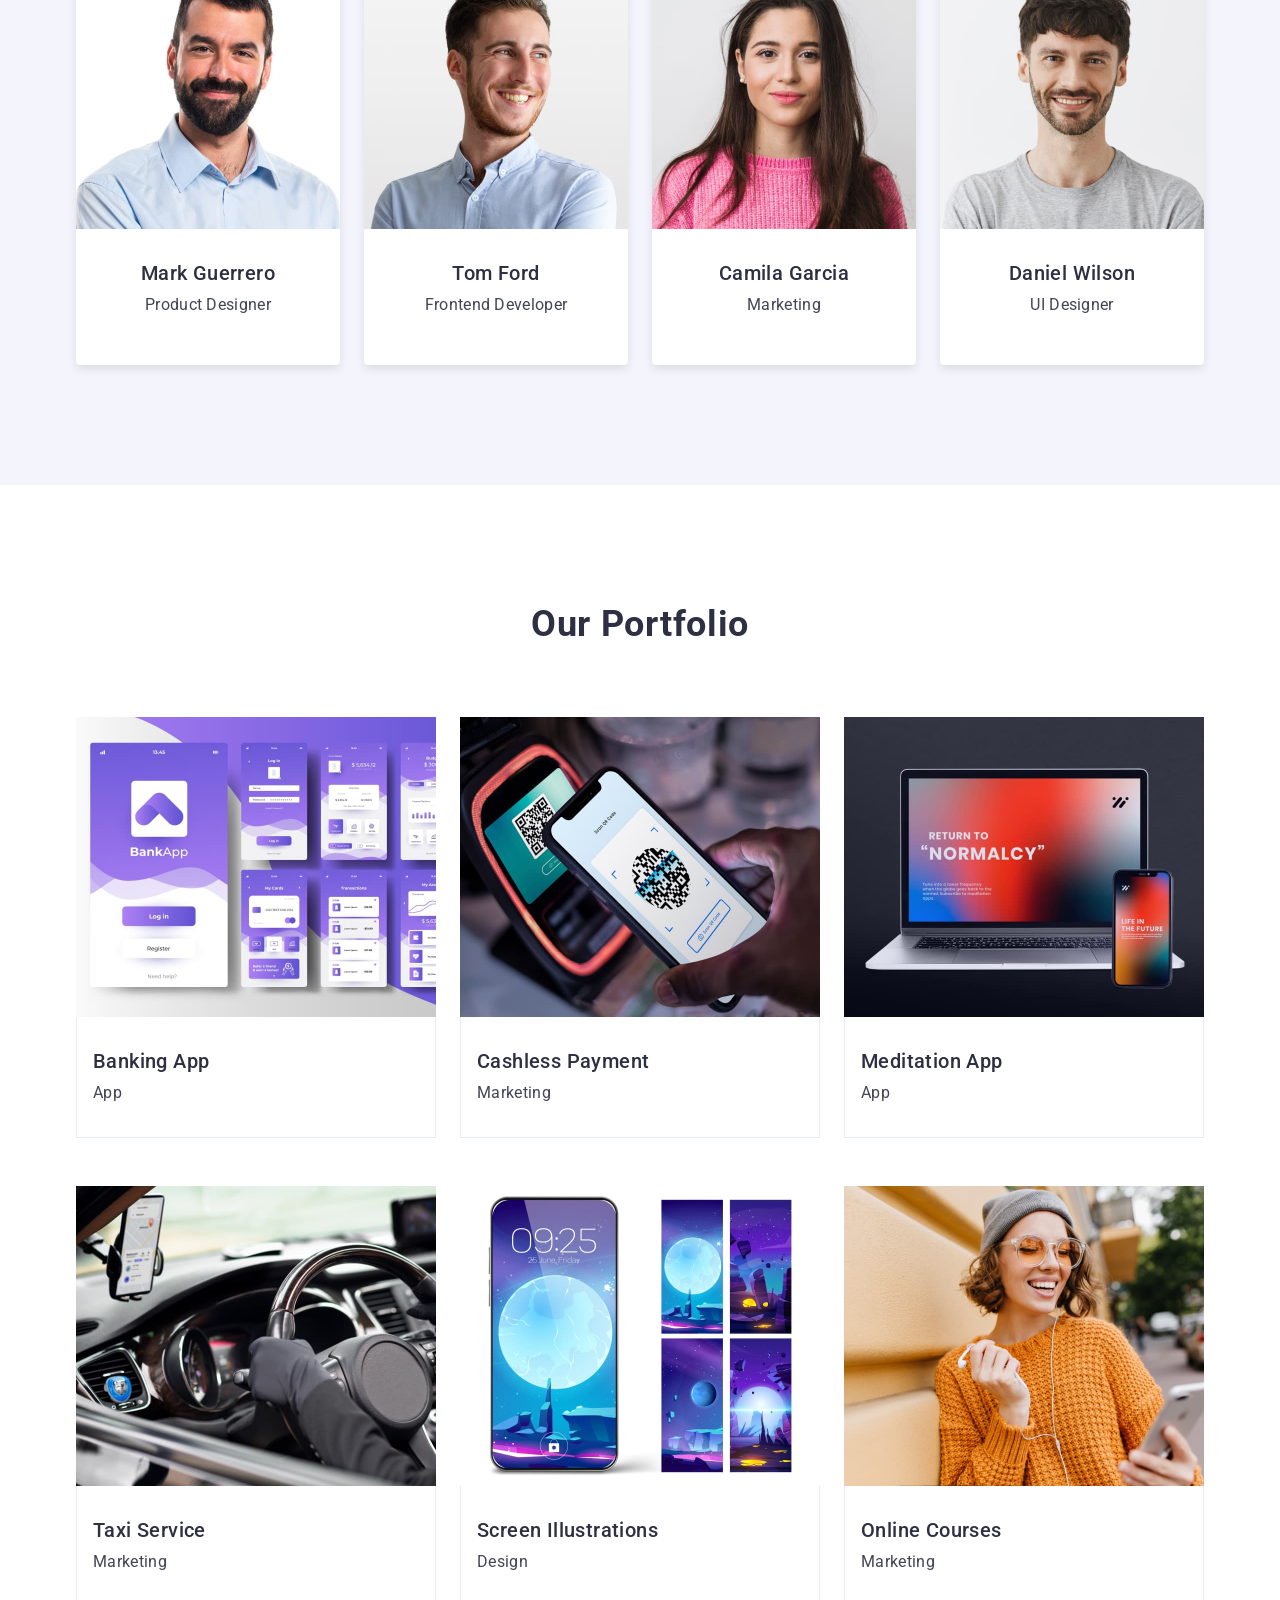
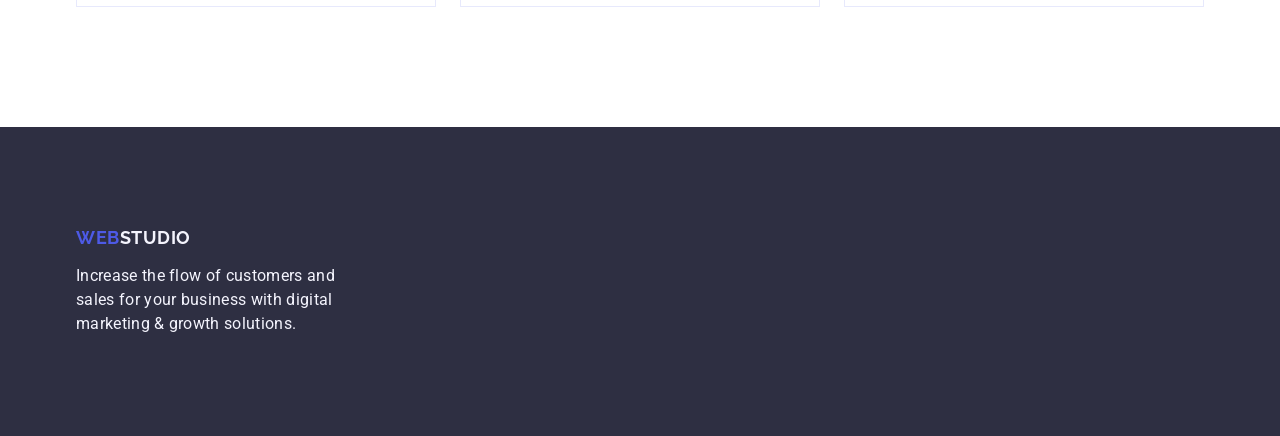
==== commit 62587800: "fixed files" ====
--- a/index.html
+++ b/index.html
@@ -39,14 +39,14 @@
           </ul>
         </nav>
 
-        <address class="link">
-          <ul class="contact list">
-            <li class="contact-menu">
+        <address class="contact link">
+          <ul class="contact-menu list">
+            <li class="contact-item">
               <a class="contact-list" href="mailto:info@devstudio.com"
                 >info@devstudio.com</a
               >
             </li>
-            <li class="contact-menu">
+            <li class="contact-item">
               <a class="contact-list" href="tel:+110001111111"
                 >+11 (000) 111-11-11</a
               >
@@ -69,43 +69,35 @@
       <!-- ABOUT -->
       <section class="section">
         <div class="container">
-          <h2 class="section-title visually-hidden">Our Services</h2>
+          <h2 class="visually-hidden">Features</h2>
           <ul class="about-list list">
-            <li class="about-card">
-              <div class="about-card-content">
-                <h3 class="about-title">Strategy</h3>
-                <p class="about-paragraph">
-                  Our goal is to identify the business problem to walk away with
-                  the perfect and creative solution.
-                </p>
-              </div>
-            </li>
-            <li class="about-card">
-              <div class="about-card-content">
-                <h3 class="about-title">Punctuality</h3>
-                <p class="about-paragraph">
-                  Bring the key message to the brand's audience for the best
-                  price within the shortest possible time.
-                </p>
-              </div>
-            </li>
-            <li class="about-card">
-              <div class="about-card-content">
-                <h3 class="about-title">Diligence</h3>
-                <p class="about-paragraph">
-                  Research and confirm brands that present the strongest digital
-                  growth opportunities and minimize risk.
-                </p>
-              </div>
-            </li>
-            <li class="about-card">
-              <div class="about-card-content">
-                <h3 class="about-title">Technologies</h3>
-                <p class="about-paragraph">
-                  Design practice focused on digital experiences. We bring forth
-                  a deep passion for problem-solving.
-                </p>
-              </div>
+            <li class="about-item">
+              <h3 class="about-title">Strategy</h3>
+              <p class="about-paragraph">
+                Our goal is to identify the business problem to walk away with
+                the perfect and creative solution.
+              </p>
+            </li>
+            <li class="about-item">
+              <h3 class="about-title">Punctuality</h3>
+              <p class="about-paragraph">
+                Bring the key message to the brand's audience for the best price
+                within the shortest possible time.
+              </p>
+            </li>
+            <li class="about-item">
+              <h3 class="about-title">Diligence</h3>
+              <p class="about-paragraph">
+                Research and confirm brands that present the strongest digital
+                growth opportunities and minimize risk.
+              </p>
+            </li>
+            <li class="about-item">
+              <h3 class="about-title">Technologies</h3>
+              <p class="about-paragraph">
+                Design practice focused on digital experiences. We bring forth a
+                deep passion for problem-solving.
+              </p>
             </li>
           </ul>
         </div>
--- a/css/styles.css
+++ b/css/styles.css
@@ -135,15 +135,18 @@
 }
 
 .contact {
-  display: flex;
-  align-items: center;
-  gap: 40px;
   margin-left: auto;
   padding-top: 32px;
   padding-bottom: 32px;
 }
 
-.contact__menu:not(:last-child) {
+.contact-menu {
+  display: flex;
+  align-items: center;
+  gap: 40px;
+}
+
+.contact__item:not(:last-child) {
   margin-right: 40px;
 }
 
@@ -225,10 +228,9 @@
   margin: -1px;
   border: 0;
   padding: 0;
-
   white-space: nowrap;
   clip-path: inset(100%);
-  clip: rect(0 0 0 0);
+  clip: rect(0, 0, 0, 0);
   overflow: hidden;
 }
 
@@ -239,12 +241,9 @@
   padding: 120px 0;
 }
 
-.about-card {
+.about-item {
   flex-basis: calc((100% - 72px) / 4);
-  border-radius: 0px 0px 4px 4px;
-}
-
-.about-card-content {
+  border-radius: 0 0 4px 4px;
   padding: 32px 0;
 }
 
